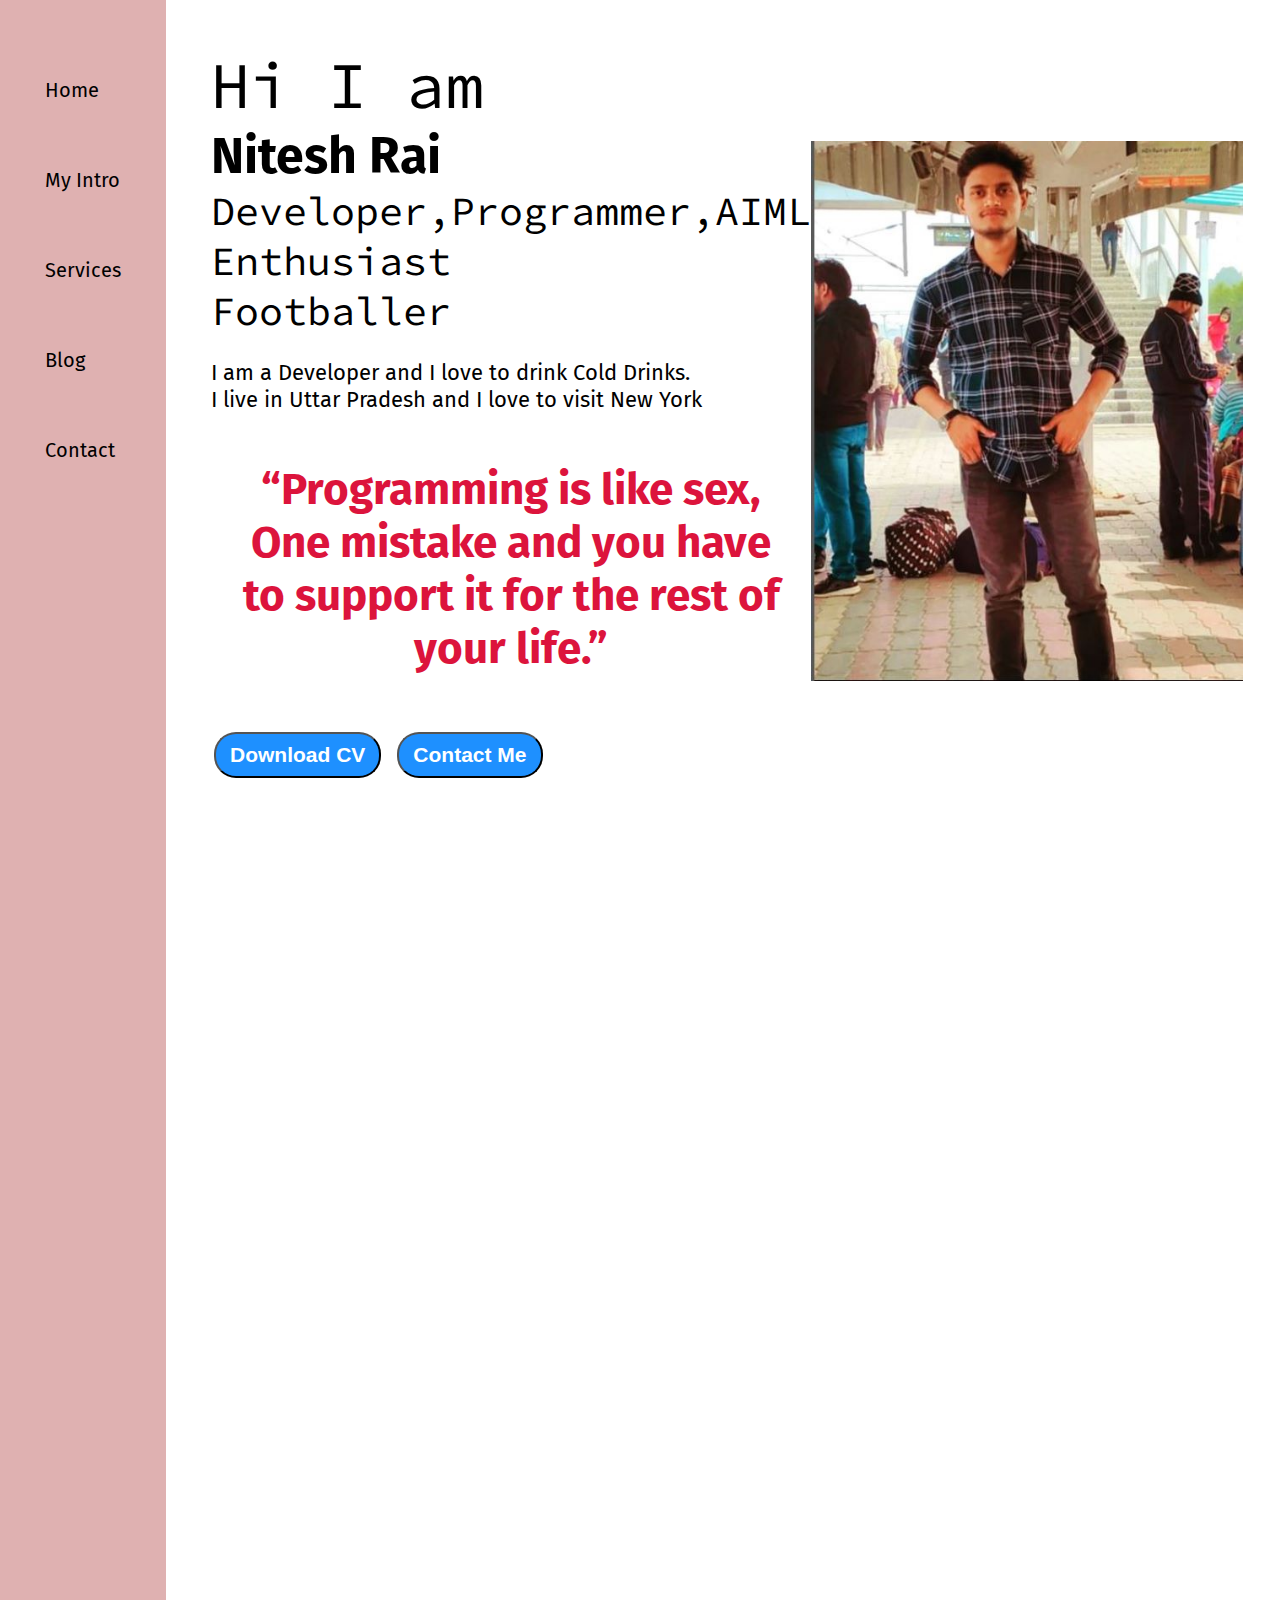
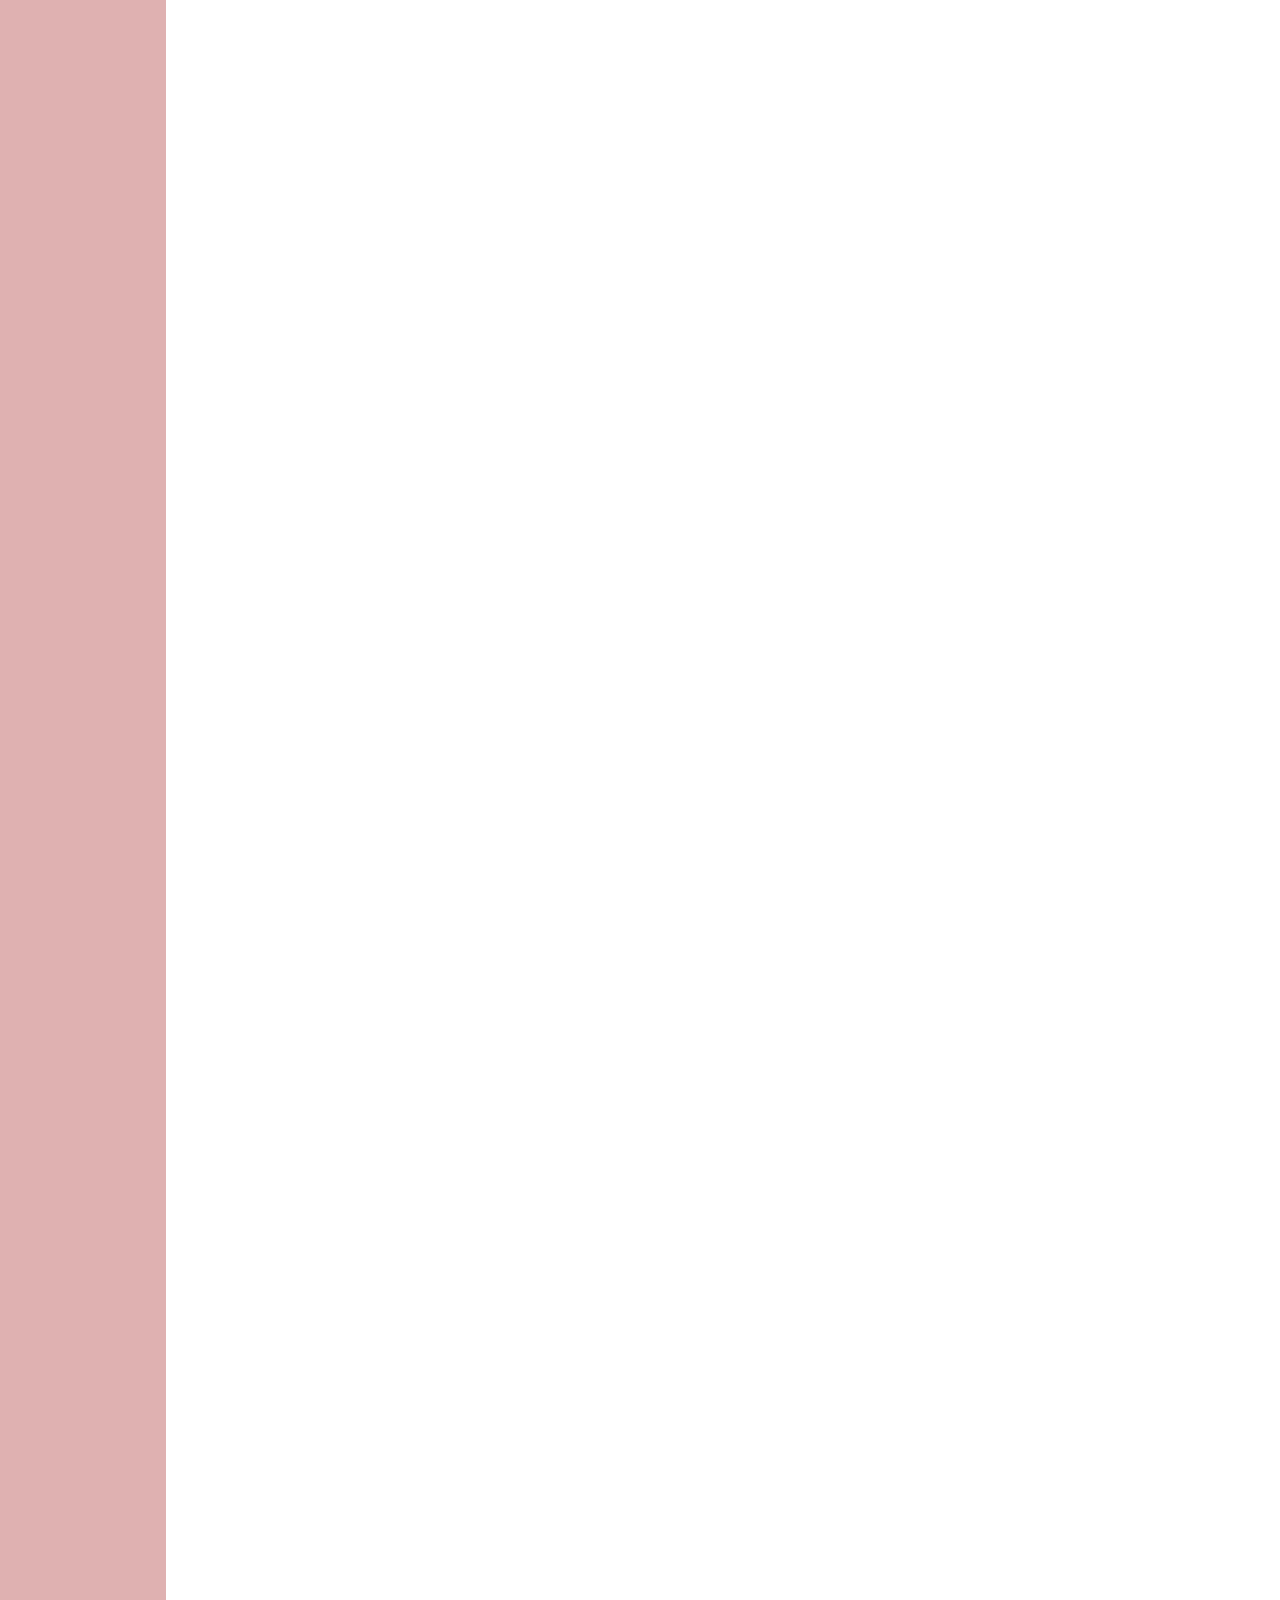
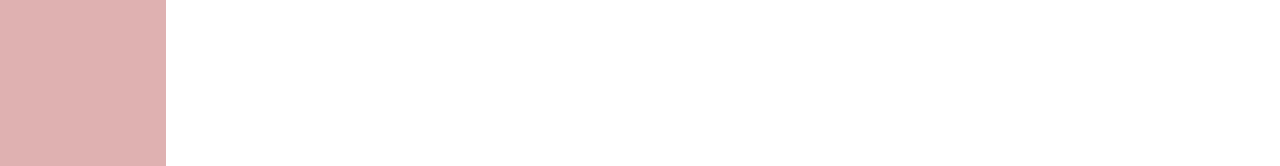
==== index.html @ 9982eafc "Add files via upload" ====
<!DOCTYPE html>
<html lang="en">
<head>
    <meta charset="UTF-8">
    <meta http-equiv="X-UA-Compatible" content="IE=edge">
    <meta name="viewport" content="width=device-width, initial-scale=1.0">
    <title>Nitesh Rai - Web Developer, Programmer, ML Enthusiast</title>
    <link rel="stylesheet" href="style.css">
</head>
<body>
    <div class="container">
    <div class="sidebar sidebarGo">
          <nav>
            <ul>
                <li><a href="/"> Home</a></li>
                <li><a href="/intro.html"> My Intro</a></li>
                <li><a href="/services.html"> Services</a></li>
                <li><a href="https://mybluetigers.blogspot.com"> Blog</a></li>
                <li><a href="/contact.html"> Contact</a></li>
            </ul>
          </nav>
    </div>
    <div class="main">
      <!--  <div class="hamburger">
            <img class="ham"    src="ham.png" alt="" width="23">
            <img class="cross" src="cross.png"alt="" width="23">
        </div> -->
        <div class="infocontainer">
            <div class="devInfo">
                <div class="hello"> Hi I am </div>
                <div class="name"> Nitesh Rai </div>
                <div class="about"> Developer,Programmer,AIML Enthusiast 
                    <br> Footballer
                </div>
                <div class="moreabout"> I am a Developer and I love to drink Cold Drinks. 
                  <br>  I live in Uttar Pradesh and I love to visit New York 
                  <br>
                  <br><h1 style="color: crimson;"> “Programming is like sex, One mistake and you have to support it for the rest of your life.”</h1>
                </div>
                <div class="buttons">
                    <a href="cv.txt" target="_blank">
                    <button class="btn">Download CV</button></a>
                    <a href="/contact.html"><button class="btn">Contact Me</button></a>
                </div>
            </div>
            <div class="devPic"> <img src="nits.jpg" alt="Nitesh Rai"></div>
        </div>
    </div>
</div>   
<script class="script.js"></script> 
</body>
</html>
---- style.css ----
@import url('https://fonts.googleapis.com/css2?family=Fira+Sans&display=swap');
@import url('https://fonts.googleapis.com/css2?family=Fira+Sans&family=Source+Code+Pro:wght@300&display=swap');
*{
    margin: 0;
    padding: 0;
}
.sidebar{
    background-color: rgb(223, 177, 177);
    font-family: 'Fira Sans', sans-serif;
    height: 374vh;
    transition: transform 0.3s ease-in;
}
.sidebar nav{
    padding: 45px;
}
.sidebar nav li{
    list-style: none;
    font-size: 20px;
    padding: 33px 0;
}
.sidebar nav li a{
    text-decoration: none;
    color: black;
}
.main{
   /* background-color: yellow;*/
    width: 105vw;
    padding: 26px;
}
.container{
    display: flex;

}
.infocontainer{
  /* background-color: rgb(205, 57, 104);*/
    height: 60vh;
    width: 80vw;
    margin: 115px auto;
    display: flex;
    justify-content: space-around;
}

.devInfo{
    display: flex;
    justify-content: center;
    flex-direction: column;
    font-family: 'Source Code Pro', monospace;
}
.hello{
    font-size: 65px;
}
.name{
    font-size: 50px;
    font-weight: bold;
    font-family: 'Fira Sans', sans-serif;
}
.about{
    font-size: 40px;
}
.moreabout{
    font-size: 22px;
    margin-top: 23px;
    font-family: 'Fira Sans', sans-serif;
}
.buttons{
    margin-top: 34px;
}
.btn{
    padding: 9px 14px;
    border-radius: 22px;
    color: white;
    background-color: dodgerblue;
    font-weight: bold;
    font-size: 21px;
    margin: 0 3px;
    cursor: pointer;
}

.btn-sn{
    font-size: 10px;
    padding: 7px 13px;
    margin: 10px 0;
}
.btn:hover{
background-color: white;
color: dodgerblue;
}
.devPic img{
    height: 60vh;
}

.contactform {
    padding: 0 44px;
    padding-top: -50px;
    font-family: 'Fira Sans', sans-serif;
    margin: -188px 8px;
}

.contactform h1{
    font-family: 'Source Code Pro', monospace;
    text-align: center;
}

.contactform form div{
    padding: 20px 0;
    display: flex;
    flex-direction: column;
}

.contactform form div input{
    width: 33vw;
      border-radius: 5px;
      margin: 6px 0 0 0;
      padding: 3px;
}

#emailHelp{
    font-size: 15px;
    color: midnightblue;
    margin: 0 5px;
}

#form-check{
    flex-direction: row;
}

#form-check input{
    width: 24px;
    margin: 3px 0;
}

.blogItem{
   margin: 20px;
   font-family: 'Fira Sans', sans-serif;
}
.blogcontainer{
    margin: 0 88px;
}
h1{
    font-family: 'Fira Sans', sans-serif;
margin: 23px;
text-align: center;
}
.p{
    font-family: 'Source Code Pro', monospace;

}
h2{
    text-align: center;
    margin: 23px;
    font-weight: 700;
    font-size: 1.75rem;
    margin-bottom: 0;
    line-height: 1.25;
    text-transform: uppercase;
}
h3{
    font-weight: 400;
    font-size: 1.5rem;
    margin-top: 0;
    margin-bottom: 0;
    color: rgba(234, 35, 21, 0.5);
}
.p {
    margin: 1em 0;
    line-height: 1.5;
    text-align: center;

}
.intro p{
    font-family: 'Source Code Pro', monospace;
    margin: 12px;
    text-align: center;
    font-weight: bold;
    
}
.skillcontainer{
    text-align: center;
    padding: 12px;
}
.skillitem{
    position: ;
    display: flex;
    align-items: center;
    font-family: 'Source Code Pro', monospace;
    font-weight: 900;
}
.skill{
    width: 265px;
    height: 6px;
    background-color: red;
    border: 2px solid black;
}

.hundred{
    width: 256px;
    background-color: blueviolet;
}
.fifty{
    width: 125px;
    background-color: aqua;
}
.t5{
    width: 75px;
    background-color: yellow;
}
.hamburger{
    position: absolute;
    cursor: pointer;
    top: 10px;
    left: 10px;
}

.ham{
    margin: -1px;
}
.cross{
    margin-left: 107px;
    margin-top: 11px;
}
@media(max-width: 801px)
*{
    /* background-color: rgb(230, 146, 146);*/
}
/*.devPic{
    display: none;
}*/
.intro, .blogcontainer, .contactform{
    margin: 50px 8px;
}
{
 /* .sidebar{
    transform: translate(-801px,414px);
    position: absolute;
  }*/
}
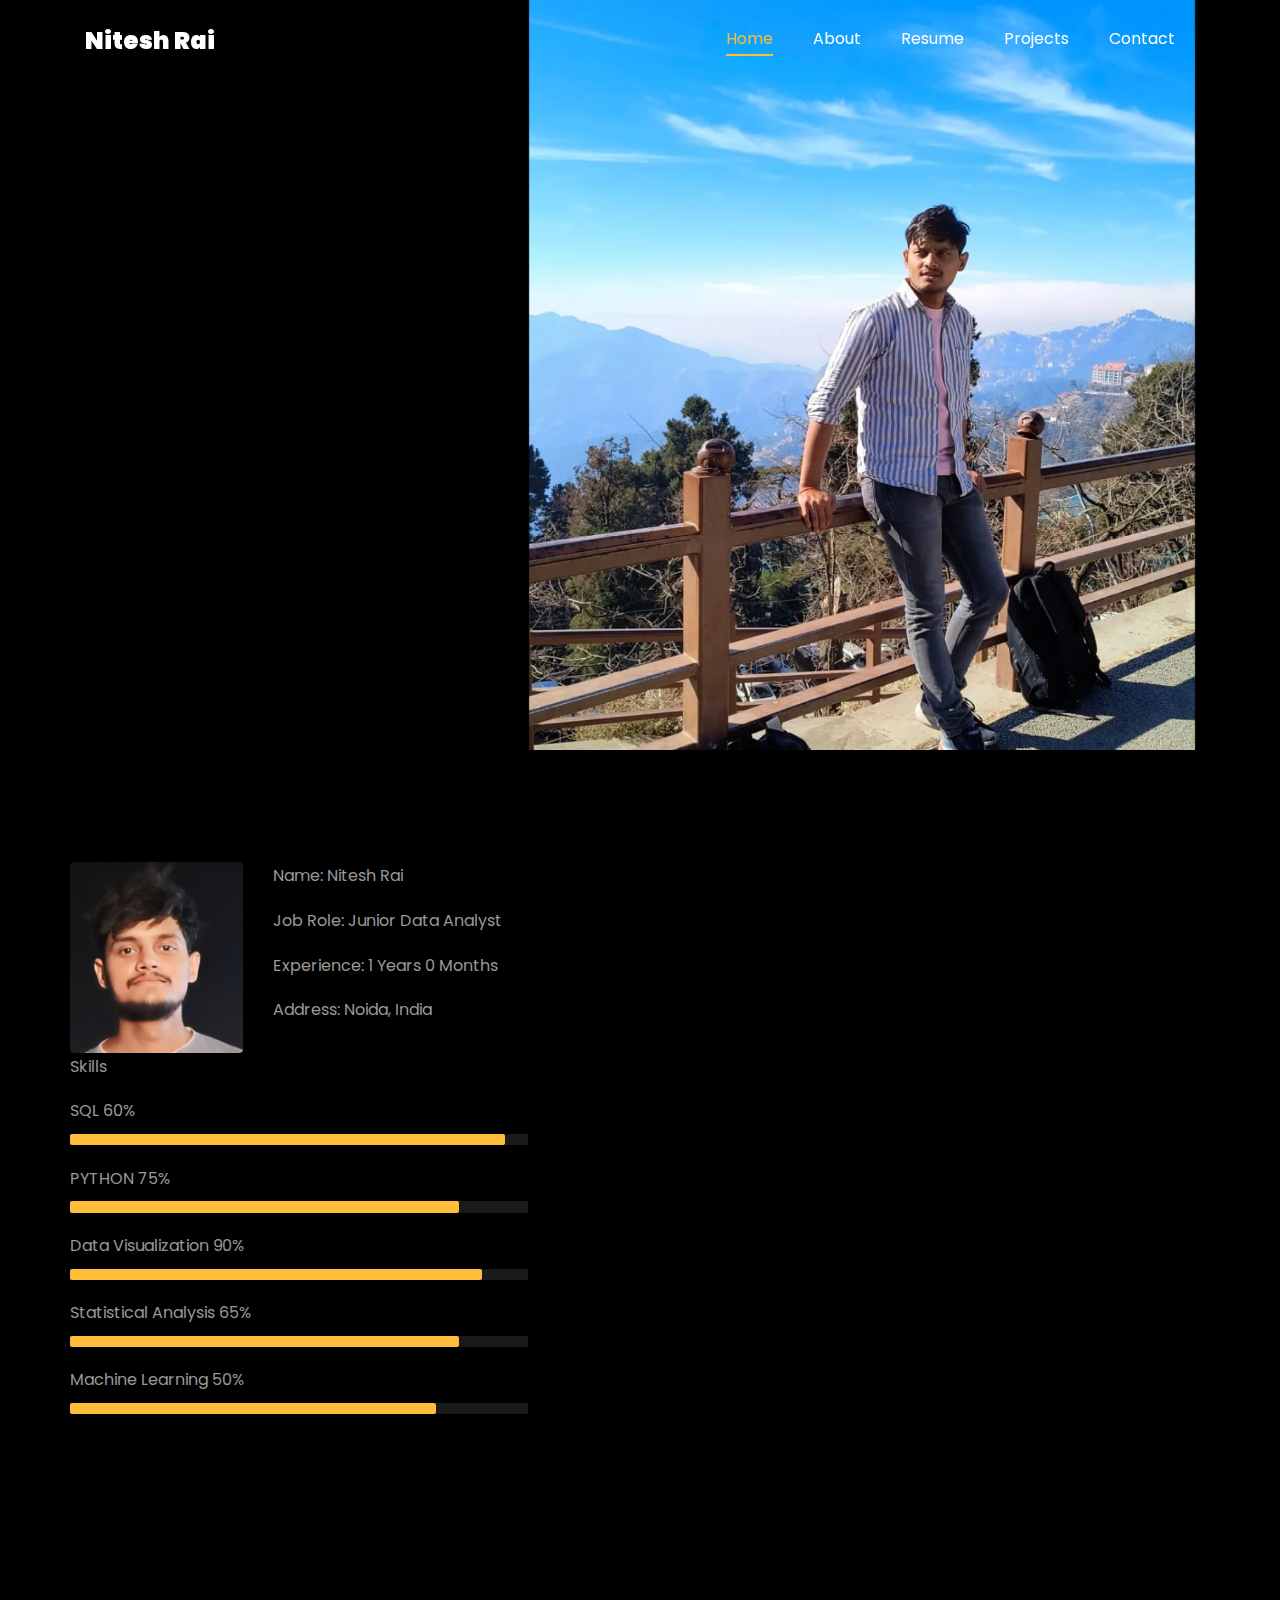
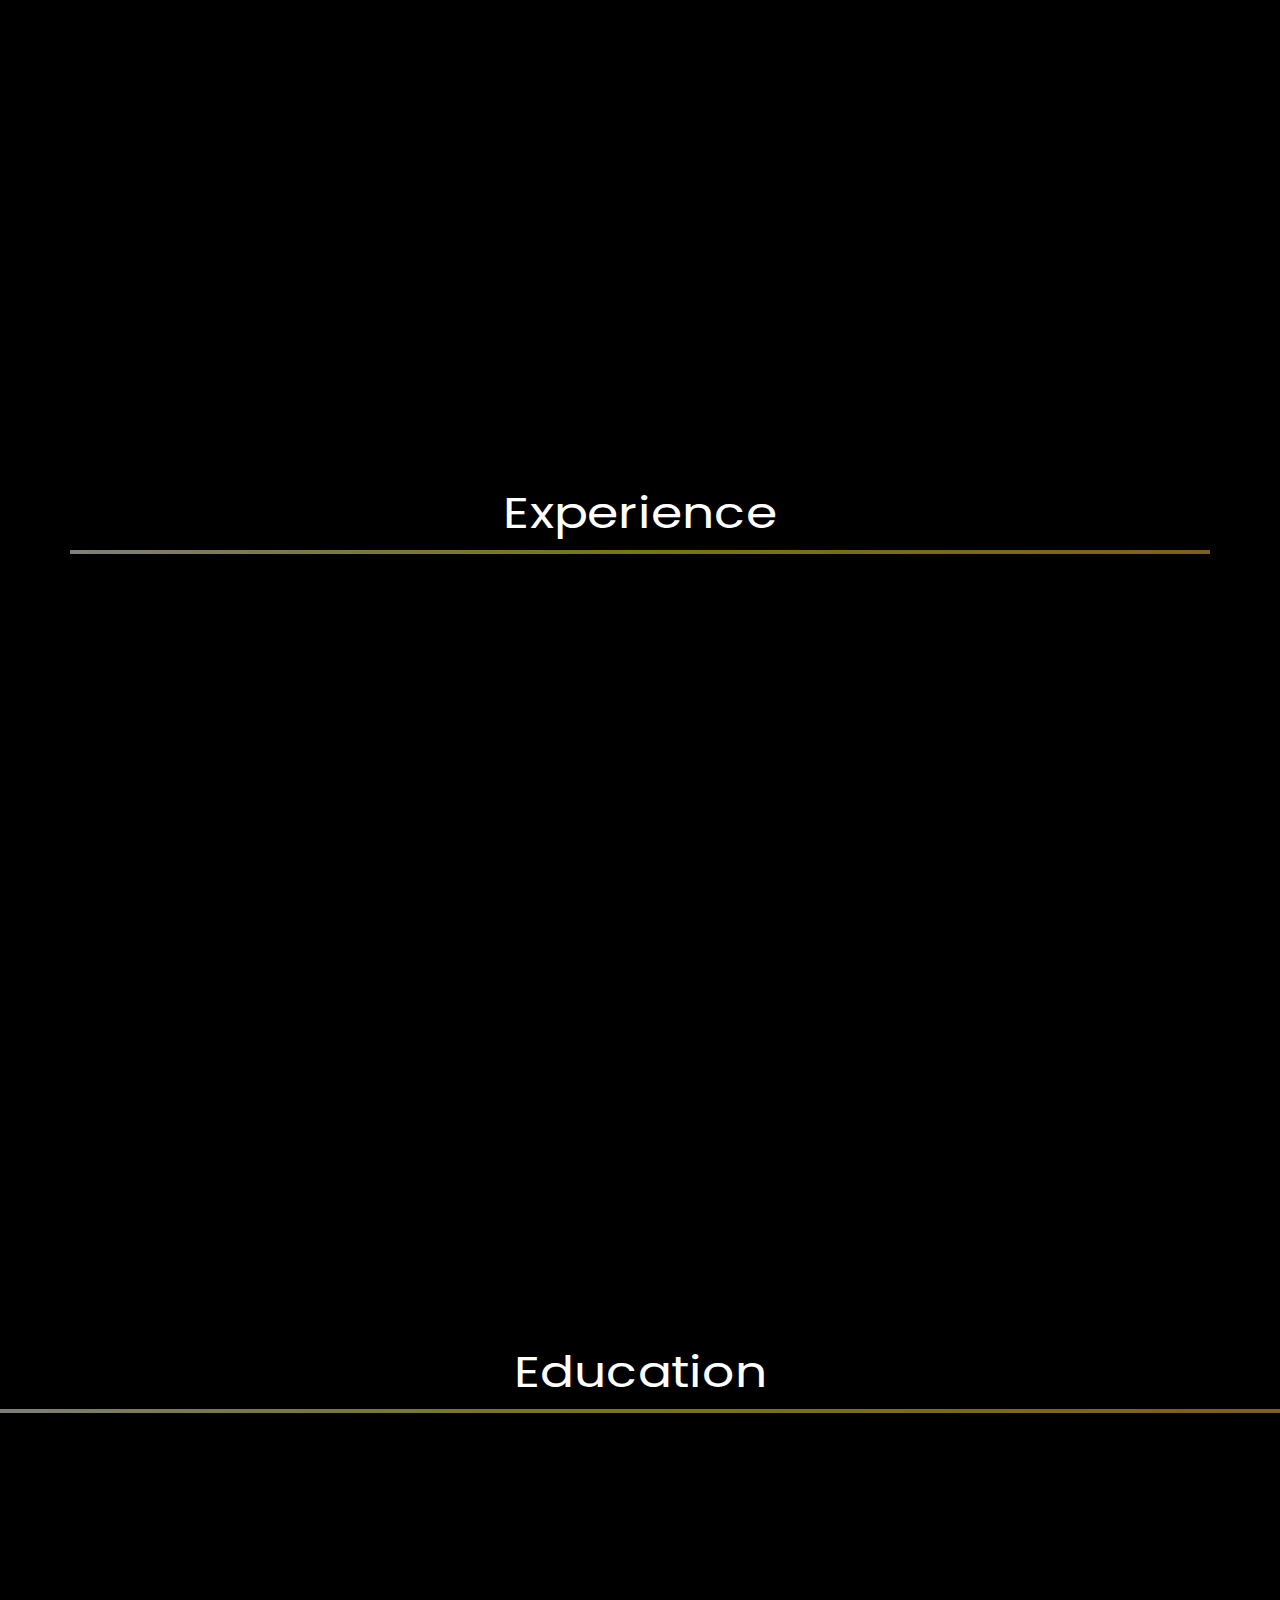
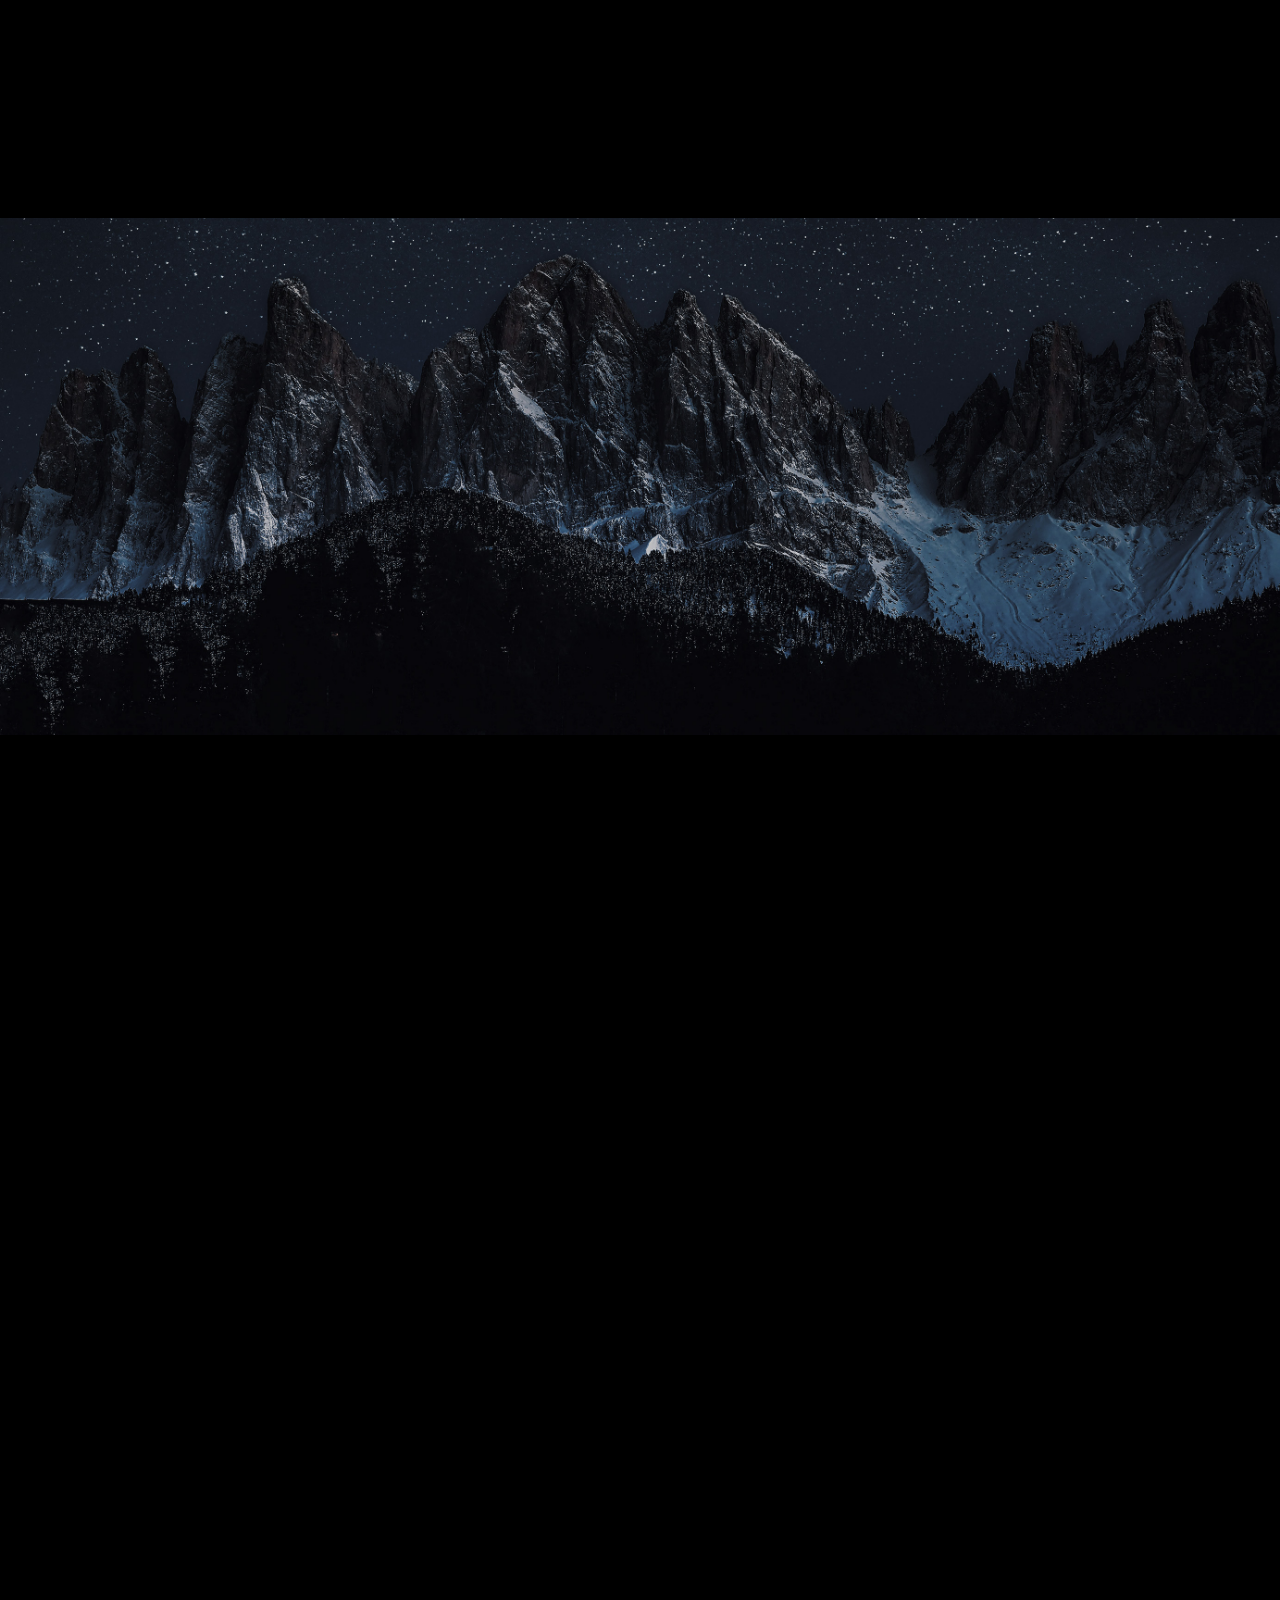
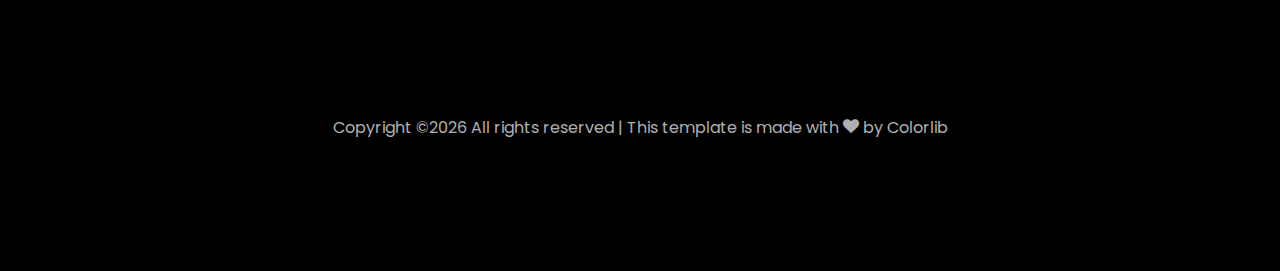
==== commit 3ccc3168: "initial commit" ====
--- a/index.html
+++ b/index.html
@@ -1,52 +1,643 @@
-<!DOCTYPE html>
-<html lang="en">
-<head>
-    <meta charset="UTF-8">
-    <meta http-equiv="X-UA-Compatible" content="IE=edge">
-    <meta name="viewport" content="width=device-width, initial-scale=1.0">
-    <title>Nitesh Rai - Web Developer, Programmer, ML Enthusiast</title>
-    <link rel="stylesheet" href="style.css">
-</head>
-<body>
-    <div class="container">
-    <div class="sidebar sidebarGo">
-          <nav>
-            <ul>
-                <li><a href="/"> Home</a></li>
-                <li><a href="/intro.html"> My Intro</a></li>
-                <li><a href="/services.html"> Services</a></li>
-                <li><a href="https://mybluetigers.blogspot.com"> Blog</a></li>
-                <li><a href="/contact.html"> Contact</a></li>
-            </ul>
-          </nav>
-    </div>
-    <div class="main">
-      <!--  <div class="hamburger">
-            <img class="ham"    src="ham.png" alt="" width="23">
-            <img class="cross" src="cross.png"alt="" width="23">
-        </div> -->
-        <div class="infocontainer">
-            <div class="devInfo">
-                <div class="hello"> Hi I am </div>
-                <div class="name"> Nitesh Rai </div>
-                <div class="about"> Developer,Programmer,AIML Enthusiast 
-                    <br> Footballer
-                </div>
-                <div class="moreabout"> I am a Developer and I love to drink Cold Drinks. 
-                  <br>  I live in Uttar Pradesh and I love to visit New York 
-                  <br>
-                  <br><h1 style="color: crimson;"> “Programming is like sex, One mistake and you have to support it for the rest of your life.”</h1>
-                </div>
-                <div class="buttons">
-                    <a href="cv.txt" target="_blank">
-                    <button class="btn">Download CV</button></a>
-                    <a href="/contact.html"><button class="btn">Contact Me</button></a>
-                </div>
-            </div>
-            <div class="devPic"> <img src="nits.jpg" alt="Nitesh Rai"></div>
-        </div>
-    </div>
-</div>   
-<script class="script.js"></script> 
-</body>
+<!DOCTYPE html>
+<html lang="en">
+  <head>
+    <title>Nitesh Rai Portfolio</title>
+    <meta charset="utf-8">
+    <meta name="viewport" content="width=device-width, initial-scale=1, shrink-to-fit=no">
+    
+    <link href="https://fonts.googleapis.com/css?family=Poppins:100,200,300,400,500,600,700,800,900" rel="stylesheet">
+
+    <link rel="stylesheet" href="css/open-iconic-bootstrap.min.css">
+    <link rel="stylesheet" href="css/animate.css">
+    
+    <link rel="stylesheet" href="css/owl.carousel.min.css">
+    <link rel="stylesheet" href="css/owl.theme.default.min.css">
+    <link rel="stylesheet" href="css/magnific-popup.css">
+
+    <link rel="stylesheet" href="css/aos.css">
+
+    <link rel="stylesheet" href="css/ionicons.min.css">
+    
+    <link rel="stylesheet" href="css/flaticon.css">
+    <link rel="stylesheet" href="css/icomoon.css">
+    <link rel="stylesheet" href="css/style.css">
+
+
+
+<style>
+
+/*======================================
+//--//-->   ABOUT
+======================================*/
+
+.about-mf .box-shadow-full {
+  padding-top: 4rem;
+  padding-bottom: 4rem;
+}
+
+.about-mf .about-img {
+  margin-bottom: 2rem;
+}
+
+.about-mf .about-img img {
+  margin-left: 10px;
+}
+
+
+.skill-mf .progress {
+  /* background-color: #cde1f8; */
+  margin: .5rem 0 1.2rem 0;
+  border-radius: 0;
+  height: .7rem;
+}
+
+.skill-mf .progress .progress-bar {
+  height: .7rem;
+  background-color: #ffbd39;
+}
+
+
+/* Animation styles */
+#typing-animation {
+  position: relative;
+  font-size: 30px;
+  font-weight: bold;
+  color: rgb(255, 255, 255);
+  overflow: hidden;
+  white-space: nowrap;
+  animation: typing 3s steps(20, end) infinite;
+}
+
+#typing-animation:before {
+  content: "";
+  /* position: absolute; */
+  top: 0;
+  left: 0;
+  width: 0;
+  height: 100%;
+  background-color: #ccc;
+  animation: typing-cursor 0.5s ease-in-out infinite;
+}
+
+@keyframes typing {
+  from {
+    width: 0;
+  }
+  to {
+    width: 100%;
+  }
+}
+
+@keyframes typing-cursor {
+  from {
+    width: 5px;
+  }
+  to {
+    width: 0;
+  }
+}
+
+
+/* project image zoom effect */
+
+.zoom-effect {
+  overflow: hidden;
+  transition: transform 0.3s ease-out;
+}
+
+.zoom-effect:hover {
+  transform: scale(1.1);
+}
+
+
+</style>
+
+
+  </head>
+  <body data-spy="scroll" data-target=".site-navbar-target" data-offset="300">
+	  
+	  
+    <nav class="navbar navbar-expand-lg navbar-dark ftco_navbar ftco-navbar-light site-navbar-target" id="ftco-navbar">
+	    <div class="container">
+	      <a class="navbar-brand" href="index.html">Nitesh Rai</a>
+	      <button class="navbar-toggler js-fh5co-nav-toggle fh5co-nav-toggle" type="button" data-toggle="collapse" data-target="#ftco-nav" aria-controls="ftco-nav" aria-expanded="false" aria-label="Toggle navigation">
+	        <span class="oi oi-menu"></span> Menu
+	      </button>
+
+	      <div class="collapse navbar-collapse" id="ftco-nav">
+	        <ul class="navbar-nav nav ml-auto">
+	          <li class="nav-item"><a href="#home-section" class="nav-link"><span>Home</span></a></li>
+	          <li class="nav-item"><a href="#about-section" class="nav-link"><span>About</span></a></li>
+	          <li class="nav-item"><a href="#resume-section" class="nav-link"><span>Resume</span></a></li>
+	          <li class="nav-item"><a href="#project-section" class="nav-link"><span>Projects</span></a></li>
+	          <li class="nav-item"><a href="#contact-section" class="nav-link"><span>Contact</span></a></li>
+	        </ul>
+	      </div>
+	    </div>
+	  </nav>
+	  <section id="home-section" class="hero">
+		  <div class="home-slider  owl-carousel">
+	       <div class="slider-item ">
+	      	<div class="overlay"></div>
+	         <div class="container">
+	          <div class="row d-md-flex no-gutters slider-text align-items-end justify-content-end" data-scrollax-parent="true">
+	          	<div class="one-third js-fullheight order-md-last img" style="background-image:url(images/sec_2.jpg);">
+	          	 <div class="overlay"></div>
+	          	</div>
+		          <div class="one-forth d-flex  align-items-center ftco-animate" data-scrollax=" properties: { translateY: '70%' }">
+		          	<div class="text">
+		          		<span class="subheading">Hello!</span>
+			            <h1 class="mb-4 mt-3">I'm <span>Nitesh Rai</span></h1>
+
+						<!-- Element to contain animated typing -->
+						<span id="typing-animation"></span>
+
+						<script>
+
+						// Initialize the typing animation
+						const typingAnimationElement = document.getElementById('typing-animation');
+
+						// Create an array of typing text
+						const typingTexts = [
+						'Engineer  ',
+						'Data Analytics  ',
+						'Sports Person   ',
+						];
+
+						// Create a function to display the typing animation for a given text
+						function playTypingAnimation(text) {
+						// Loop through each character and add it to the element
+						for (let i = 0; i < text.length; i++) {
+							setTimeout(() => {
+							typingAnimationElement.textContent += text[i];
+							}, i * 200); // Increase the delay to slow down the typing animation
+						}
+
+						// Once the animation is complete, reset the text and start over
+						setTimeout(() => {
+							typingAnimationElement.textContent = '';
+							playTypingAnimation(typingTexts[(typingTexts.indexOf(text) + 1) % typingTexts.length]);
+						}, text.length * 200);
+						}
+
+						// Start the typing animation loop
+						playTypingAnimation(typingTexts[0]);
+
+						</script>
+
+						<br>
+						<br>
+			            <h2>A Junior Data Analyst</h2>
+						<!-- <h2 class="d-flex" style="margin-bottom: 0">With over 5 years of experience</h2> -->
+						<!-- <br> -->
+			            <p><a href="https://www.youtube.com/@RishabhMishraOfficial" class="btn btn-primary py-3 px-4">YouTube</a> 
+							<a href="https://github.com/rishabhnmishra" class="btn btn-white btn-outline-white py-3 px-4">My works</a></p>
+		            </div>
+		          </div>
+	        	</div>
+	        </div>
+	      </div>
+		</div>
+    </section>
+
+
+
+    <section class="ftco-about img ftco-section ftco-no-pb" id="about-section">
+    	<div class="container">
+			<div class="row">
+				<div class="row d-flex align-items-stretch">
+				<!-- <div class="row d-flex"> -->
+					<div class="col-md-6 col-lg-5 d-flex">
+						<div class="img-about img d-flex align-items-stretch">
+							<div class="overlay">
+								<div class="row">
+									<div class="col-sm-6 col-md-5">
+									  <div class="about-img">
+										<img src="images/third_3.jpg" class="img-fluid rounded b-shadow-a" alt="">
+									  </div>
+									</div>
+									<!-- Details next to profile image -->
+									<div class="col-sm-6 col-md-7">
+									  <div class="about-info">
+										<p><span class="title-s">Name: </span> <span>Nitesh Rai</span></p>
+										<p><span class="title-s">Job Role: </span> <span>Junior Data Analyst</span></p>
+										<p><span class="title-s">Experience: </span> <span>1 Years 0 Months</span></p>
+										<p><span class="title-s">Address: </span> <span>Noida, India</span></p>
+									  </div>
+									</div>
+								  </div>
+
+								<div class="skill-mf">
+									<p class="title-s">Skills</p>
+									<span>SQL</span> <span class="pull-right">60%</span>
+									<div class="progress">
+										<div class="progress-bar" role="progressbar" style="width: 95%;" aria-valuenow="95" aria-valuemin="0"
+											aria-valuemax="100"></div>
+									</div>
+									
+									<span>PYTHON</span> <span class="pull-right">75%</span>
+									<div class="progress">
+										<div class="progress-bar" role="progressbar" style="width: 85%" aria-valuenow="85" aria-valuemin="0"
+											aria-valuemax="100"></div>
+									</div>
+									
+									<span>Data Visualization</span> <span class="pull-right">90%</span>
+									<div class="progress">
+										<div class="progress-bar" role="progressbar" style="width: 90%" aria-valuenow="90" aria-valuemin="0"
+											aria-valuemax="100"></div>
+									</div>
+									
+									<span>Statistical Analysis</span> <span class="pull-right">65%</span>
+									<div class="progress">
+										<div class="progress-bar" role="progressbar" style="width: 85%" aria-valuenow="85" aria-valuemin="0"
+											aria-valuemax="100"></div>
+									</div>
+									
+									<span>Machine Learning</span> <span class="pull-right">50%</span>
+									<div class="progress">
+										<div class="progress-bar" role="progressbar" style="width: 80%" aria-valuenow="80" aria-valuemin="0"
+											aria-valuemax="100"></div>
+									</div>
+								</div>
+							</div>
+						</div>
+					</div>
+					
+					<div class="col-md-6 col-lg-7 pl-lg-5 pb-5">
+						<div class="row justify-content-start pb-3">
+							<div class="col-md-12 heading-section ftco-animate">
+								
+								<h1 class="big">About</h1>
+								<h2 class="mb-4">About Me</h2>
+								
+								<p>With over 1 years of comprehensive experience in the field of data science & analytics, accompanied by a bachelor's degree in Computer Application & Master's degree in AI & ML. 
+									Proficient in data analysis, statistical analysis, hypothesis testing, customer behaviour analysis, &amp; machine learning. 
+									Demonstrated success in leading impactful projects.</p>
+								<ul class="about-info mt-4 px-md-0 px-2">
+									<li class="d-flex"><span>Profile:</span> <span>Data Science, Analytics &amp; Web Designing</span></li>
+									<li class="d-flex"><span>Domain:</span> <span>Retail, Ecommerce, IT &amp; Digital Marketing</span></li>
+									<li class="d-flex"><span>Education:</span> <span>Bachelor in Computer Application</span></li>
+									<li class="d-flex"><span>Education:</span> <span>Master's in Computing</span></li>
+									<li class="d-flex"><span>Language:</span> <span>English, Hindi</span></li>
+									<li class="d-flex"><span>BI Tools:</span> <span>Microsoft Power BI &amp; Tableau</span></li>
+									<li class="d-flex"><span>Other Skills:</span> <span>SQL, Excel, Data Modelling, Numpy &amp; Pandas</span></li>
+									<li class="d-flex"><span>Interest:</span> <span>Traveling,Photography</span></li>
+									
+								</ul>
+							</div>
+						</div>
+
+
+						<div class="counter-wrap ftco-animate d-flex mt-md-3">
+							<div class="text">
+								<p class="mb-4">
+									<span class="number" data-number="10">0</span> <span>+</span>
+									<span>&nbsp; Projects completed</span>
+								</p>
+								<p><a href="https://www.linkedin.com/in/niteshrai3001/" class="btn btn-primary py-3 px-3">LinkedIn</a></p>
+							</div>
+						</div>
+					</div>
+				</div>
+			</div>
+		</div>
+    </section>
+
+
+
+	
+    <section class="ftco-section ftco-no-pb" id="resume-section">
+    	<div class="container">
+    		<div class="row justify-content-center pb-5">
+          <div class="col-md-10 heading-section text-center ftco-animate">
+          	<h1 class="big big-2">Resume</h1>
+            <h2 class="mb-4">Resume</h2>
+            <p>Enthusiastic and skilled Data Analyst with internship experience at Rankofy.In, specializing in data analysis, visualization, and ETL processes. Proficient in Python, SQL, Power BI, and Excel, with a strong focus on improving data quality and generating actionable business insights. Seeking a Junior Data Analyst role to apply my expertise in analyzing large datasets, optimizing data processes, and supporting strategic decision-making to drive operational efficiency and growth within a forward-thinking organization.</p>
+          </div>
+        </div>
+
+		<div class="row">
+			<h1 class="big-4">Experience</h1>
+			<div class="underline"></div>
+		</div>
+		<br>
+		
+		<!--<div class="row">
+				<div class="col-md-6">
+					<div class="resume-wrap ftco-animate">
+						<span class="date">Aug,2024-Present</span>
+						<h2>Data Analyst</h2>
+						<span class="position">Freelancer</span>
+						<p class="mt-4">Merkle, a leading CXM and media company with over 10K+ professionals globally. It's a part of Dentsu International. 
+							<ul>
+								<li>Analysed ad campaigns, clickstream, and customer surveys data, identified an increasing demand and launched a strategic product line.</li>
+								<li>Developed time series forecasting models to predict sales and optimize marketing budgets, got model performance of 92%.</li>
+								<li>Designed and executed A/B tests, performed rigorous statistical analysis. Led to 20% MoM increase in the conversion rate.</li>
+							</ul>
+						</p>
+					</div>
+
+				</div> -->
+
+				<div class="col-md-6">
+					<div class="resume-wrap ftco-animate">
+						<span class="date">Jan,2024-July,2024</span>
+						<h2>Data Analyst Intern</h2>
+						<span class="position">Rankofy.In</span>
+						<p class="mt-4">Rankofy is a data-driven digital marketing analytics and solutions company, helps top 100 global brands. 
+							<ul>
+								<li>At Rankofy.In, I leveraged my expertise in data analysis, visualization, and ETL processes to transform large datasets into actionable business insights.</li>
+								<li>I utilized Python, SQL, and Power BI to identify trends, optimize data handling, and develop data quality control measures that ensured data accuracy and reliability. </li>
+								<li>My role involved creating interactive dashboards and reports that supported strategic decision-making, contributing to enhanced operational efficiency. By focusing on data modeling and cleansing, I played a key role in improving data processes and delivering valuable insights that informed business strategies.</li>
+							</ul>
+						</p>
+					</div>
+
+				</div>
+			</div>
+
+		<br>
+		<br>
+
+		<div class="row">
+			<h1 class="big-4">Education</h1>
+			<div class="underline"></div>
+		</div>
+		<br>
+		
+			<div class="row">
+    			<div class="col-md-6">
+    				<div class="resume-wrap ftco-animate">
+    					<span class="date">2018-2021</span>
+    					<h2>Bachelor of Computer Application</h2>
+    					<span class="position">Veer Bahadur Singh Purvanchal University</span>
+    					<p class="mt-4">Grade: 81.03%</p>
+    				</div>
+    			</div>
+
+				<div class="row">
+					<div class="col-md-6">
+						<div class="resume-wrap ftco-animate">
+							<span class="date">2022-2024</span>
+							<h2>Master of Computer Application</h2>
+							<span class="position">Chandigarh University</span>
+							<p class="mt-4">Grade: 7.00 CGPA</p>
+						</div>
+					</div>	
+
+    		<!--	<div class="col-md-6">
+    				<div class="resume-wrap ftco-animate">
+    					<span class="date">2012-2013</span>
+    					<h2>Higher Secondary School</h2>
+    					<span class="position">Army Public School</span>
+    					<p class="mt-4">Grade: First class distinction.</p>
+    				</div>
+				</div>
+    		</div> -->
+
+    		<div class="row justify-content-center mt-5">
+    			<div class="col-md-6 text-center ftco-animate">
+    				<p><a href="Nitesh_Resu (2).pdf" download class="btn btn-primary py-4 px-5">Download CV</a></p>
+    			</div>
+    		</div>
+    	</div>
+    </section>
+
+   
+
+    <section class="ftco-section" id="project-section">
+      <div class="container">
+        <div class="row justify-content-center mb-5 pb-5">
+          <div class="col-md-7 heading-section text-center ftco-animate">
+            <h1 class="big big-2">Projects</h1>
+            <h2 class="mb-4">Projects</h2>
+            <p>Below are the sample Data Analytics projects on SQL, Python, Power BI & ML.</p>
+          </div>
+        </div>
+        <div class="row d-flex">
+          <div class="col-md-4 d-flex ftco-animate">
+          	<div class="blog-entry justify-content-end">
+              <a href="https://github.com/rishabhnmishra/SQL_Music_Store_Analysis/blob/main/Music_Store_Query.sql" class="block-20 zoom-effect" style="background-image: url('images/proj_1.jpg');">
+              </a>
+              <div class="text mt-3 float-right d-block">
+
+                <h3 class="heading"><a href="https://github.com/rishabhnmishra/SQL_Music_Store_Analysis/blob/main/Music_Store_Query.sql">Digital Music Store Data Analysis using SQL</a></h3>
+                <p>Analyzed music store data using advanced SQL queires to identify gaps and increase the business growth.</p>
+              </div>
+            </div>
+          </div>
+          <div class="col-md-4 d-flex ftco-animate">
+          	<div class="blog-entry justify-content-end">
+              <a href="https://github.com/rishabhnmishra/Python_Diwali_Sales_Analysis/blob/main/Diwali_Sales_Analysis.ipynb" class="block-20 zoom-effect" style="background-image: url('images/proj_2.jpg');">
+              </a>
+              <div class="text mt-3 float-right d-block">
+
+                <h3 class="heading"><a href="https://github.com/rishabhnmishra/Python_Diwali_Sales_Analysis/blob/main/Diwali_Sales_Analysis.ipynb">Data Analysis using Python Project for Beginners</a></h3>
+                <p>Performed exploratory data analysis on diwali sales data using Python to improve the customer experience.</p>
+              </div>
+            </div>
+          </div>
+          <div class="col-md-4 d-flex ftco-animate">
+          	<div class="blog-entry">
+              <a href="https://github.com/rishabhnmishra/Madhav_Store_Analysis_PowerBI/blob/main/Madhav%20Store%20dashboard.jpg" class="block-20 zoom-effect" style="background-image: url('images/proj_3.jpg');">
+              </a>
+              <div class="text mt-3 float-right d-block">
+
+                <h3 class="heading"><a href="https://github.com/rishabhnmishra/Madhav_Store_Analysis_PowerBI/blob/main/Madhav%20Store%20dashboard.jpg">Power BI Sales dashboard Project for Beginners</a></h3>
+                <p>Designed a power bi dashboard for Madhav Store to track and analyze the online sales data acorss India.</p>
+              </div>
+            </div>
+          </div>
+        </div>
+	<br>
+		<!-- added justify-content-center to center align the last two projects -->
+		<div class="row d-flex justify-content-center">  
+			<div class="col-md-4 d-flex ftco-animate">
+				<div class="blog-entry justify-content-end">
+				<a href="https://github.com/rishabhnmishra/sales_forecasting/tree/main" class="block-20 zoom-effect" style="background-image: url('images/proj_4.jpg');">
+				</a>
+				<div class="text mt-3 float-right d-block">
+  
+				  <h3 class="heading"><a href="https://github.com/rishabhnmishra/sales_forecasting/tree/main">Sales Forecast- Time Series Forecasting</a></h3>
+				  <p>Used multiple machine learning models to forecast sales (retail store) and performed time series analysis.</p>
+				</div>
+			  </div>
+			</div>
+			<div class="col-md-4 d-flex ftco-animate">
+				<div class="blog-entry justify-content-end">
+				<a href="https://github.com/rishabhnmishra/customer_segmentation/blob/main/Customer_Segmentation-final.ipynb" class="block-20 zoom-effect" style="background-image: url('images/proj_5.jpg');">
+				</a>
+				<div class="text mt-3 float-right d-block">
+  
+				  <h3 class="heading"><a href="https://github.com/rishabhnmishra/customer_segmentation/blob/main/Customer_Segmentation-final.ipynb">Customer Segmentation using clustering model</a></h3>
+				  <p>Developed a ML model to give various recommendations of financial products &amp; services on target customer groups.</p>
+				</div>
+			  </div>
+			</div>
+		 </div>
+	  </div>
+    </section>
+
+	<section class="ftco-section ftco-no-pt ftco-no-pb ftco-counter img" id="section-counter">
+      <div class="container">
+		<div class="row d-md-flex align-items-center">
+          <div class="col-md d-flex justify-content-center counter-wrap ftco-animate">
+            <div class="block-18">
+              <div class="text">
+                <strong class="number" data-number="20">0</strong>
+                <span>Achievements</span>
+              </div>
+            </div>
+          </div>
+          <div class="col-md d-flex justify-content-center counter-wrap ftco-animate">
+            <div class="block-18">
+              <div class="text">
+                <strong class="number" data-number="10">0</strong>
+                <span>Projects</span>
+              </div>
+            </div>
+          </div>
+          <!--<div class="col-md d-flex justify-content-center counter-wrap ftco-animate">
+            <div class="block-18">
+              <div class="text">
+                <strong class="number" data-number="1000">0</strong>
+                <span>Mentored Students</span>
+              </div>
+            </div>
+          </div>-->
+          <div class="col-md d-flex justify-content-center counter-wrap ftco-animate">
+            <div class="block-18">
+              <div class="text">
+                <strong class="number" data-number="500">0</strong>
+                <span>Cups of coffee</span>
+              </div>
+            </div>
+          </div>
+        </div>
+      </div>
+	
+	  <div class="ftco-section ftco-hireme img margin-top" style="background-image: url(images/bg_1.jpg)">
+			<!-- <div class="container"> -->
+				<div class="row justify-content-center">
+					<div class="col-md-7 ftco-animate text-center">
+						<h2>More projects on<span> Github  </span> </h2>
+						<div class="heading"> <h4> I love to solve business problems &amp; uncover hidden data stories </h4>
+						<br>
+						<p><a href="https://github.com/niteshrai123" class="btn btn-primary py-3 px-5">GitHub</a></p>
+						</div>
+					</div>
+				</div>
+			<!-- </div> -->
+		</div>
+	</section>
+
+
+
+    <section class="ftco-section contact-section ftco-no-pb" id="contact-section">
+      <div class="container">
+      	<div class="row justify-content-center mb-5 pb-3">
+          <div class="col-md-7 heading-section text-center ftco-animate">
+            <h1 class="big big-2">Contact</h1>
+            <h2 class="mb-4">Contact Me</h2>
+            <p>Below are the details to reach out to me!</p>
+          </div>
+        </div>
+
+        <div class="row d-flex contact-info mb-5">
+          <div class="col-md-6 col-lg-3 d-flex ftco-animate">
+          	<div class="align-self-stretch box p-4 text-center">
+          		<div class="icon d-flex align-items-center justify-content-center">
+          			<span class="icon-map-signs"></span>
+          		</div>
+          		<h3 class="mb-4">Address</h3>
+	            <p>Noida, India</p>
+	          </div>
+          </div>
+          <div class="col-md-6 col-lg-3 d-flex ftco-animate">
+          	<div class="align-self-stretch box p-4 text-center">
+          		<div class="icon d-flex align-items-center justify-content-center">
+          			<span class="icon-phone2"></span>
+          		</div>
+          		<h3 class="mb-4">Contact Number</h3>
+	            <p><a href="tel://0101010101">+91 8840054907</a></p>
+	          </div>
+          </div>
+          <div class="col-md-6 col-lg-3 d-flex ftco-animate">
+          	<div class="align-self-stretch box p-4 text-center">
+          		<div class="icon d-flex align-items-center justify-content-center">
+          			<span class="icon-paper-plane"></span>
+          		</div>
+          		<h3 class="mb-4">Email Address</h3>
+	            <p><a href="mailto:info@yoursite.com">nr11707516@gmail.com</a></p>
+	          </div>
+          </div>
+          <div class="col-md-6 col-lg-3 d-flex ftco-animate">
+          	<div class="align-self-stretch box p-4 text-center">
+          		<div class="icon d-flex align-items-center justify-content-center">
+          			<span class="icon-globe"></span>
+          		</div>
+          		<h3 class="mb-4">Download Resume</h3>
+	            <p><a href="Nitesh_Resu (2).pdf" download>resume</a></p>
+	          </div>
+          </div>
+
+		  <div class="container">
+			<br>
+			<br>
+			<div class="row justify-content-center">
+				<div class="col-md-7 ftco-animate text-center">
+					<h2>Have a<span> Question?  </span> <a href="https://forms.gle/xAGD4FWDd1vfbHoZ7" class="btn btn-primary py-3 px-5">Click Here</a> </h2>
+				</div>
+			</div>
+				<br>
+					<ul class="ftco-footer-social list-unstyled d-flex justify-content-center align-items-center mb-0">
+					  <li class="ftco-animate normal-txt">Find me on  </li>
+					 <!-- <li class="ftco-animate"><a href="https://www.youtube.com/@RishabhMishraOfficial"><span class="icon-youtube"></span></a></li>-->
+					  <li class="ftco-animate"><a href="https://www.linkedin.com/in/niteshrai3001/"><span class="icon-linkedin"></span></a></li>  
+					<!--  <li class="ftco-animate"><a href="https://twitter.com/rishabhnmishra"><span class="icon-twitter"></span></a></li>
+					  <li class="ftco-animate"><a href="https://twitter.com/rishabhnmishra"><span class="icon-facebook"></span></a></li>-->
+				      <li class="ftco-animate"><a href="https://www.instagram.com/nitesh013012/"><span class="icon-instagram"></span></a></li>
+					</ul>
+				<br>
+		   </div>
+   </div>
+ </section>
+
+
+ 
+	
+    <footer class="ftco-footer ftco-section">
+		<div class="container">
+		  <div class="row">
+			<div class="col-md-12 text-center">
+  
+			  <p><!-- Link back to Colorlib can't be removed. Template is licensed under CC BY 3.0. -->
+	Copyright &copy;<script>document.write(new Date().getFullYear());</script> All rights reserved | This template is made with <i class="icon-heart color-danger" aria-hidden="true"></i> by <a href="https://colorlib.com" target="_blank">Colorlib</a>
+	<!-- Link back to Colorlib can't be removed. Template is licensed under CC BY 3.0. --></p>
+			</div>
+		  </div>
+		</div>
+	  </footer>
+
+
+  <!-- loader -->
+  <div id="ftco-loader" class="show fullscreen"><svg class="circular" width="48px" height="48px"><circle class="path-bg" cx="24" cy="24" r="22" fill="none" stroke-width="4" stroke="#eeeeee"/><circle class="path" cx="24" cy="24" r="22" fill="none" stroke-width="4" stroke-miterlimit="10" stroke="#F96D00"/></svg></div>
+
+
+  <script src="js/jquery.min.js"></script>
+  <script src="js/jquery-migrate-3.0.1.min.js"></script>
+  <script src="js/popper.min.js"></script>
+  <script src="js/bootstrap.min.js"></script>
+  <script src="js/jquery.easing.1.3.js"></script>
+  <script src="js/jquery.waypoints.min.js"></script>
+  <script src="js/jquery.stellar.min.js"></script>
+  <script src="js/owl.carousel.min.js"></script>
+  <script src="js/jquery.magnific-popup.min.js"></script>
+  <script src="js/aos.js"></script>
+  <script src="js/jquery.animateNumber.min.js"></script>
+  <script src="js/scrollax.min.js"></script>
+  
+  <script src="js/main.js"></script>
+    
+  </body>
 </html>--- a/css/flaticon.css
+++ b/css/flaticon.css
@@ -0,0 +1,45 @@
+	/*
+  	Flaticon icon font: Flaticon
+  	Creation date: 04/01/2019 13:45
+  	*/
+
+
+@font-face {
+  font-family: "Flaticon";
+  src: url("../fonts/flaticon/font/Flaticon.eot");
+  src: url("../fonts/flaticon/font/Flaticon.eot?#iefix") format("embedded-opentype"),
+       url("../fonts/flaticon/font/Flaticon.woff") format("woff"),
+       url("../fonts/flaticon/font/Flaticon.ttf") format("truetype"),
+       url("../fonts/flaticon/font/Flaticon.svg#Flaticon") format("svg");
+  font-weight: normal;
+  font-style: normal;
+}
+
+@media screen and (-webkit-min-device-pixel-ratio:0) {
+  @font-face {
+    font-family: "Flaticon";
+    src: url("../fonts/flaticon/font/Flaticon.svg#Flaticon") format("svg");
+  }
+}
+
+[class^="flaticon-"]:before, [class*=" flaticon-"]:before,
+[class^="flaticon-"]:after, [class*=" flaticon-"]:after {   
+  font-family: Flaticon;
+  font-style: normal;
+  font-weight: normal;
+  font-variant: normal;
+  text-transform: none;
+  line-height: 1;
+
+  /* Better Font Rendering =========== */
+  -webkit-font-smoothing: antialiased;
+  -moz-osx-font-smoothing: grayscale;
+}
+
+.flaticon-ideas:before { content: "\f100"; }
+.flaticon-flasks:before { content: "\f101"; }
+.flaticon-analysis:before { content: "\f102"; }
+.flaticon-ux-design:before { content: "\f103"; }
+.flaticon-web-design:before { content: "\f104"; }
+.flaticon-idea:before { content: "\f105"; }
+.flaticon-innovation:before { content: "\f106"; }--- a/css/icomoon.css
+++ b/css/icomoon.css
@@ -0,0 +1,4919 @@
+@font-face {
+  font-family: 'icomoon';
+  src:  url('../fonts/icomoon/icomoon.eot?6tt51o');
+  src:  url('../fonts/icomoon/icomoon.eot?6tt51o#iefix') format('embedded-opentype'),
+    url('../fonts/icomoon/icomoon.ttf?6tt51o') format('truetype'),
+    url('../fonts/icomoon/icomoon.woff?6tt51o') format('woff'),
+    url('../fonts/icomoon/icomoon.svg?6tt51o#icomoon') format('svg');
+  font-weight: normal;
+  font-style: normal;
+}
+
+[class^="icon-"], [class*=" icon-"] {
+  /* use !important to prevent issues with browser extensions that change fonts */
+  font-family: 'icomoon' !important;
+  speak: none;
+  font-style: normal;
+  font-weight: normal;
+  font-variant: normal;
+  text-transform: none;
+  line-height: 1;
+
+  /* Better Font Rendering =========== */
+  -webkit-font-smoothing: antialiased;
+  -moz-osx-font-smoothing: grayscale;
+}
+
+.icon-asterisk:before {
+  content: "\f069";
+}
+.icon-plus:before {
+  content: "\f067";
+}
+.icon-question:before {
+  content: "\f128";
+}
+.icon-minus:before {
+  content: "\f068";
+}
+.icon-glass:before {
+  content: "\f000";
+}
+.icon-music:before {
+  content: "\f001";
+}
+.icon-search:before {
+  content: "\f002";
+}
+.icon-envelope-o:before {
+  content: "\f003";
+}
+.icon-heart:before {
+  content: "\f004";
+}
+.icon-star:before {
+  content: "\f005";
+}
+.icon-star-o:before {
+  content: "\f006";
+}
+.icon-user:before {
+  content: "\f007";
+}
+.icon-film:before {
+  content: "\f008";
+}
+.icon-th-large:before {
+  content: "\f009";
+}
+.icon-th:before {
+  content: "\f00a";
+}
+.icon-th-list:before {
+  content: "\f00b";
+}
+.icon-check:before {
+  content: "\f00c";
+}
+.icon-close:before {
+  content: "\f00d";
+}
+.icon-remove:before {
+  content: "\f00d";
+}
+.icon-times:before {
+  content: "\f00d";
+}
+.icon-search-plus:before {
+  content: "\f00e";
+}
+.icon-search-minus:before {
+  content: "\f010";
+}
+.icon-power-off:before {
+  content: "\f011";
+}
+.icon-signal:before {
+  content: "\f012";
+}
+.icon-cog:before {
+  content: "\f013";
+}
+.icon-gear:before {
+  content: "\f013";
+}
+.icon-trash-o:before {
+  content: "\f014";
+}
+.icon-home:before {
+  content: "\f015";
+}
+.icon-file-o:before {
+  content: "\f016";
+}
+.icon-clock-o:before {
+  content: "\f017";
+}
+.icon-road:before {
+  content: "\f018";
+}
+.icon-download:before {
+  content: "\f019";
+}
+.icon-arrow-circle-o-down:before {
+  content: "\f01a";
+}
+.icon-arrow-circle-o-up:before {
+  content: "\f01b";
+}
+.icon-inbox:before {
+  content: "\f01c";
+}
+.icon-play-circle-o:before {
+  content: "\f01d";
+}
+.icon-repeat:before {
+  content: "\f01e";
+}
+.icon-rotate-right:before {
+  content: "\f01e";
+}
+.icon-refresh:before {
+  content: "\f021";
+}
+.icon-list-alt:before {
+  content: "\f022";
+}
+.icon-lock:before {
+  content: "\f023";
+}
+.icon-flag:before {
+  content: "\f024";
+}
+.icon-headphones:before {
+  content: "\f025";
+}
+.icon-volume-off:before {
+  content: "\f026";
+}
+.icon-volume-down:before {
+  content: "\f027";
+}
+.icon-volume-up:before {
+  content: "\f028";
+}
+.icon-qrcode:before {
+  content: "\f029";
+}
+.icon-barcode:before {
+  content: "\f02a";
+}
+.icon-tag:before {
+  content: "\f02b";
+}
+.icon-tags:before {
+  content: "\f02c";
+}
+.icon-book:before {
+  content: "\f02d";
+}
+.icon-bookmark:before {
+  content: "\f02e";
+}
+.icon-print:before {
+  content: "\f02f";
+}
+.icon-camera:before {
+  content: "\f030";
+}
+.icon-font:before {
+  content: "\f031";
+}
+.icon-bold:before {
+  content: "\f032";
+}
+.icon-italic:before {
+  content: "\f033";
+}
+.icon-text-height:before {
+  content: "\f034";
+}
+.icon-text-width:before {
+  content: "\f035";
+}
+.icon-align-left:before {
+  content: "\f036";
+}
+.icon-align-center:before {
+  content: "\f037";
+}
+.icon-align-right:before {
+  content: "\f038";
+}
+.icon-align-justify:before {
+  content: "\f039";
+}
+.icon-list:before {
+  content: "\f03a";
+}
+.icon-dedent:before {
+  content: "\f03b";
+}
+.icon-outdent:before {
+  content: "\f03b";
+}
+.icon-indent:before {
+  content: "\f03c";
+}
+.icon-video-camera:before {
+  content: "\f03d";
+}
+.icon-image:before {
+  content: "\f03e";
+}
+.icon-photo:before {
+  content: "\f03e";
+}
+.icon-picture-o:before {
+  content: "\f03e";
+}
+.icon-pencil:before {
+  content: "\f040";
+}
+.icon-map-marker:before {
+  content: "\f041";
+}
+.icon-adjust:before {
+  content: "\f042";
+}
+.icon-tint:before {
+  content: "\f043";
+}
+.icon-edit:before {
+  content: "\f044";
+}
+.icon-pencil-square-o:before {
+  content: "\f044";
+}
+.icon-share-square-o:before {
+  content: "\f045";
+}
+.icon-check-square-o:before {
+  content: "\f046";
+}
+.icon-arrows:before {
+  content: "\f047";
+}
+.icon-step-backward:before {
+  content: "\f048";
+}
+.icon-fast-backward:before {
+  content: "\f049";
+}
+.icon-backward:before {
+  content: "\f04a";
+}
+.icon-play:before {
+  content: "\f04b";
+}
+.icon-pause:before {
+  content: "\f04c";
+}
+.icon-stop:before {
+  content: "\f04d";
+}
+.icon-forward:before {
+  content: "\f04e";
+}
+.icon-fast-forward:before {
+  content: "\f050";
+}
+.icon-step-forward:before {
+  content: "\f051";
+}
+.icon-eject:before {
+  content: "\f052";
+}
+.icon-chevron-left:before {
+  content: "\f053";
+}
+.icon-chevron-right:before {
+  content: "\f054";
+}
+.icon-plus-circle:before {
+  content: "\f055";
+}
+.icon-minus-circle:before {
+  content: "\f056";
+}
+.icon-times-circle:before {
+  content: "\f057";
+}
+.icon-check-circle:before {
+  content: "\f058";
+}
+.icon-question-circle:before {
+  content: "\f059";
+}
+.icon-info-circle:before {
+  content: "\f05a";
+}
+.icon-crosshairs:before {
+  content: "\f05b";
+}
+.icon-times-circle-o:before {
+  content: "\f05c";
+}
+.icon-check-circle-o:before {
+  content: "\f05d";
+}
+.icon-ban:before {
+  content: "\f05e";
+}
+.icon-arrow-left:before {
+  content: "\f060";
+}
+.icon-arrow-right:before {
+  content: "\f061";
+}
+.icon-arrow-up:before {
+  content: "\f062";
+}
+.icon-arrow-down:before {
+  content: "\f063";
+}
+.icon-mail-forward:before {
+  content: "\f064";
+}
+.icon-share:before {
+  content: "\f064";
+}
+.icon-expand:before {
+  content: "\f065";
+}
+.icon-compress:before {
+  content: "\f066";
+}
+.icon-exclamation-circle:before {
+  content: "\f06a";
+}
+.icon-gift:before {
+  content: "\f06b";
+}
+.icon-leaf:before {
+  content: "\f06c";
+}
+.icon-fire:before {
+  content: "\f06d";
+}
+.icon-eye:before {
+  content: "\f06e";
+}
+.icon-eye-slash:before {
+  content: "\f070";
+}
+.icon-exclamation-triangle:before {
+  content: "\f071";
+}
+.icon-warning:before {
+  content: "\f071";
+}
+.icon-plane:before {
+  content: "\f072";
+}
+.icon-calendar:before {
+  content: "\f073";
+}
+.icon-random:before {
+  content: "\f074";
+}
+.icon-comment:before {
+  content: "\f075";
+}
+.icon-magnet:before {
+  content: "\f076";
+}
+.icon-chevron-up:before {
+  content: "\f077";
+}
+.icon-chevron-down:before {
+  content: "\f078";
+}
+.icon-retweet:before {
+  content: "\f079";
+}
+.icon-shopping-cart:before {
+  content: "\f07a";
+}
+.icon-folder:before {
+  content: "\f07b";
+}
+.icon-folder-open:before {
+  content: "\f07c";
+}
+.icon-arrows-v:before {
+  content: "\f07d";
+}
+.icon-arrows-h:before {
+  content: "\f07e";
+}
+.icon-bar-chart:before {
+  content: "\f080";
+}
+.icon-bar-chart-o:before {
+  content: "\f080";
+}
+.icon-twitter-square:before {
+  content: "\f081";
+}
+.icon-facebook-square:before {
+  content: "\f082";
+}
+.icon-camera-retro:before {
+  content: "\f083";
+}
+.icon-key:before {
+  content: "\f084";
+}
+.icon-cogs:before {
+  content: "\f085";
+}
+.icon-gears:before {
+  content: "\f085";
+}
+.icon-comments:before {
+  content: "\f086";
+}
+.icon-thumbs-o-up:before {
+  content: "\f087";
+}
+.icon-thumbs-o-down:before {
+  content: "\f088";
+}
+.icon-star-half:before {
+  content: "\f089";
+}
+.icon-heart-o:before {
+  content: "\f08a";
+}
+.icon-sign-out:before {
+  content: "\f08b";
+}
+.icon-linkedin-square:before {
+  content: "\f08c";
+}
+.icon-thumb-tack:before {
+  content: "\f08d";
+}
+.icon-external-link:before {
+  content: "\f08e";
+}
+.icon-sign-in:before {
+  content: "\f090";
+}
+.icon-trophy:before {
+  content: "\f091";
+}
+.icon-github-square:before {
+  content: "\f092";
+}
+.icon-upload:before {
+  content: "\f093";
+}
+.icon-lemon-o:before {
+  content: "\f094";
+}
+.icon-phone:before {
+  content: "\f095";
+}
+.icon-square-o:before {
+  content: "\f096";
+}
+.icon-bookmark-o:before {
+  content: "\f097";
+}
+.icon-phone-square:before {
+  content: "\f098";
+}
+.icon-twitter:before {
+  content: "\f099";
+}
+.icon-facebook:before {
+  content: "\f09a";
+}
+.icon-facebook-f:before {
+  content: "\f09a";
+}
+.icon-github:before {
+  content: "\f09b";
+}
+.icon-unlock:before {
+  content: "\f09c";
+}
+.icon-credit-card:before {
+  content: "\f09d";
+}
+.icon-feed:before {
+  content: "\f09e";
+}
+.icon-rss:before {
+  content: "\f09e";
+}
+.icon-hdd-o:before {
+  content: "\f0a0";
+}
+.icon-bullhorn:before {
+  content: "\f0a1";
+}
+.icon-bell-o:before {
+  content: "\f0a2";
+}
+.icon-certificate:before {
+  content: "\f0a3";
+}
+.icon-hand-o-right:before {
+  content: "\f0a4";
+}
+.icon-hand-o-left:before {
+  content: "\f0a5";
+}
+.icon-hand-o-up:before {
+  content: "\f0a6";
+}
+.icon-hand-o-down:before {
+  content: "\f0a7";
+}
+.icon-arrow-circle-left:before {
+  content: "\f0a8";
+}
+.icon-arrow-circle-right:before {
+  content: "\f0a9";
+}
+.icon-arrow-circle-up:before {
+  content: "\f0aa";
+}
+.icon-arrow-circle-down:before {
+  content: "\f0ab";
+}
+.icon-globe:before {
+  content: "\f0ac";
+}
+.icon-wrench:before {
+  content: "\f0ad";
+}
+.icon-tasks:before {
+  content: "\f0ae";
+}
+.icon-filter:before {
+  content: "\f0b0";
+}
+.icon-briefcase:before {
+  content: "\f0b1";
+}
+.icon-arrows-alt:before {
+  content: "\f0b2";
+}
+.icon-group:before {
+  content: "\f0c0";
+}
+.icon-users:before {
+  content: "\f0c0";
+}
+.icon-chain:before {
+  content: "\f0c1";
+}
+.icon-link:before {
+  content: "\f0c1";
+}
+.icon-cloud:before {
+  content: "\f0c2";
+}
+.icon-flask:before {
+  content: "\f0c3";
+}
+.icon-cut:before {
+  content: "\f0c4";
+}
+.icon-scissors:before {
+  content: "\f0c4";
+}
+.icon-copy:before {
+  content: "\f0c5";
+}
+.icon-files-o:before {
+  content: "\f0c5";
+}
+.icon-paperclip:before {
+  content: "\f0c6";
+}
+.icon-floppy-o:before {
+  content: "\f0c7";
+}
+.icon-save:before {
+  content: "\f0c7";
+}
+.icon-square:before {
+  content: "\f0c8";
+}
+.icon-bars:before {
+  content: "\f0c9";
+}
+.icon-navicon:before {
+  content: "\f0c9";
+}
+.icon-reorder:before {
+  content: "\f0c9";
+}
+.icon-list-ul:before {
+  content: "\f0ca";
+}
+.icon-list-ol:before {
+  content: "\f0cb";
+}
+.icon-strikethrough:before {
+  content: "\f0cc";
+}
+.icon-underline:before {
+  content: "\f0cd";
+}
+.icon-table:before {
+  content: "\f0ce";
+}
+.icon-magic:before {
+  content: "\f0d0";
+}
+.icon-truck:before {
+  content: "\f0d1";
+}
+.icon-pinterest:before {
+  content: "\f0d2";
+}
+.icon-pinterest-square:before {
+  content: "\f0d3";
+}
+.icon-google-plus-square:before {
+  content: "\f0d4";
+}
+.icon-google-plus:before {
+  content: "\f0d5";
+}
+.icon-money:before {
+  content: "\f0d6";
+}
+.icon-caret-down:before {
+  content: "\f0d7";
+}
+.icon-caret-up:before {
+  content: "\f0d8";
+}
+.icon-caret-left:before {
+  content: "\f0d9";
+}
+.icon-caret-right:before {
+  content: "\f0da";
+}
+.icon-columns:before {
+  content: "\f0db";
+}
+.icon-sort:before {
+  content: "\f0dc";
+}
+.icon-unsorted:before {
+  content: "\f0dc";
+}
+.icon-sort-desc:before {
+  content: "\f0dd";
+}
+.icon-sort-down:before {
+  content: "\f0dd";
+}
+.icon-sort-asc:before {
+  content: "\f0de";
+}
+.icon-sort-up:before {
+  content: "\f0de";
+}
+.icon-envelope:before {
+  content: "\f0e0";
+}
+.icon-linkedin:before {
+  content: "\f0e1";
+}
+.icon-rotate-left:before {
+  content: "\f0e2";
+}
+.icon-undo:before {
+  content: "\f0e2";
+}
+.icon-gavel:before {
+  content: "\f0e3";
+}
+.icon-legal:before {
+  content: "\f0e3";
+}
+.icon-dashboard:before {
+  content: "\f0e4";
+}
+.icon-tachometer:before {
+  content: "\f0e4";
+}
+.icon-comment-o:before {
+  content: "\f0e5";
+}
+.icon-comments-o:before {
+  content: "\f0e6";
+}
+.icon-bolt:before {
+  content: "\f0e7";
+}
+.icon-flash:before {
+  content: "\f0e7";
+}
+.icon-sitemap:before {
+  content: "\f0e8";
+}
+.icon-umbrella:before {
+  content: "\f0e9";
+}
+.icon-clipboard:before {
+  content: "\f0ea";
+}
+.icon-paste:before {
+  content: "\f0ea";
+}
+.icon-lightbulb-o:before {
+  content: "\f0eb";
+}
+.icon-exchange:before {
+  content: "\f0ec";
+}
+.icon-cloud-download:before {
+  content: "\f0ed";
+}
+.icon-cloud-upload:before {
+  content: "\f0ee";
+}
+.icon-user-md:before {
+  content: "\f0f0";
+}
+.icon-stethoscope:before {
+  content: "\f0f1";
+}
+.icon-suitcase:before {
+  content: "\f0f2";
+}
+.icon-bell:before {
+  content: "\f0f3";
+}
+.icon-coffee:before {
+  content: "\f0f4";
+}
+.icon-cutlery:before {
+  content: "\f0f5";
+}
+.icon-file-text-o:before {
+  content: "\f0f6";
+}
+.icon-building-o:before {
+  content: "\f0f7";
+}
+.icon-hospital-o:before {
+  content: "\f0f8";
+}
+.icon-ambulance:before {
+  content: "\f0f9";
+}
+.icon-medkit:before {
+  content: "\f0fa";
+}
+.icon-fighter-jet:before {
+  content: "\f0fb";
+}
+.icon-beer:before {
+  content: "\f0fc";
+}
+.icon-h-square:before {
+  content: "\f0fd";
+}
+.icon-plus-square:before {
+  content: "\f0fe";
+}
+.icon-angle-double-left:before {
+  content: "\f100";
+}
+.icon-angle-double-right:before {
+  content: "\f101";
+}
+.icon-angle-double-up:before {
+  content: "\f102";
+}
+.icon-angle-double-down:before {
+  content: "\f103";
+}
+.icon-angle-left:before {
+  content: "\f104";
+}
+.icon-angle-right:before {
+  content: "\f105";
+}
+.icon-angle-up:before {
+  content: "\f106";
+}
+.icon-angle-down:before {
+  content: "\f107";
+}
+.icon-desktop:before {
+  content: "\f108";
+}
+.icon-laptop:before {
+  content: "\f109";
+}
+.icon-tablet:before {
+  content: "\f10a";
+}
+.icon-mobile:before {
+  content: "\f10b";
+}
+.icon-mobile-phone:before {
+  content: "\f10b";
+}
+.icon-circle-o:before {
+  content: "\f10c";
+}
+.icon-quote-left:before {
+  content: "\f10d";
+}
+.icon-quote-right:before {
+  content: "\f10e";
+}
+.icon-spinner:before {
+  content: "\f110";
+}
+.icon-circle:before {
+  content: "\f111";
+}
+.icon-mail-reply:before {
+  content: "\f112";
+}
+.icon-reply:before {
+  content: "\f112";
+}
+.icon-github-alt:before {
+  content: "\f113";
+}
+.icon-folder-o:before {
+  content: "\f114";
+}
+.icon-folder-open-o:before {
+  content: "\f115";
+}
+.icon-smile-o:before {
+  content: "\f118";
+}
+.icon-frown-o:before {
+  content: "\f119";
+}
+.icon-meh-o:before {
+  content: "\f11a";
+}
+.icon-gamepad:before {
+  content: "\f11b";
+}
+.icon-keyboard-o:before {
+  content: "\f11c";
+}
+.icon-flag-o:before {
+  content: "\f11d";
+}
+.icon-flag-checkered:before {
+  content: "\f11e";
+}
+.icon-terminal:before {
+  content: "\f120";
+}
+.icon-code:before {
+  content: "\f121";
+}
+.icon-mail-reply-all:before {
+  content: "\f122";
+}
+.icon-reply-all:before {
+  content: "\f122";
+}
+.icon-star-half-empty:before {
+  content: "\f123";
+}
+.icon-star-half-full:before {
+  content: "\f123";
+}
+.icon-star-half-o:before {
+  content: "\f123";
+}
+.icon-location-arrow:before {
+  content: "\f124";
+}
+.icon-crop:before {
+  content: "\f125";
+}
+.icon-code-fork:before {
+  content: "\f126";
+}
+.icon-chain-broken:before {
+  content: "\f127";
+}
+.icon-unlink:before {
+  content: "\f127";
+}
+.icon-info:before {
+  content: "\f129";
+}
+.icon-exclamation:before {
+  content: "\f12a";
+}
+.icon-superscript:before {
+  content: "\f12b";
+}
+.icon-subscript:before {
+  content: "\f12c";
+}
+.icon-eraser:before {
+  content: "\f12d";
+}
+.icon-puzzle-piece:before {
+  content: "\f12e";
+}
+.icon-microphone:before {
+  content: "\f130";
+}
+.icon-microphone-slash:before {
+  content: "\f131";
+}
+.icon-shield:before {
+  content: "\f132";
+}
+.icon-calendar-o:before {
+  content: "\f133";
+}
+.icon-fire-extinguisher:before {
+  content: "\f134";
+}
+.icon-rocket:before {
+  content: "\f135";
+}
+.icon-maxcdn:before {
+  content: "\f136";
+}
+.icon-chevron-circle-left:before {
+  content: "\f137";
+}
+.icon-chevron-circle-right:before {
+  content: "\f138";
+}
+.icon-chevron-circle-up:before {
+  content: "\f139";
+}
+.icon-chevron-circle-down:before {
+  content: "\f13a";
+}
+.icon-html5:before {
+  content: "\f13b";
+}
+.icon-css3:before {
+  content: "\f13c";
+}
+.icon-anchor:before {
+  content: "\f13d";
+}
+.icon-unlock-alt:before {
+  content: "\f13e";
+}
+.icon-bullseye:before {
+  content: "\f140";
+}
+.icon-ellipsis-h:before {
+  content: "\f141";
+}
+.icon-ellipsis-v:before {
+  content: "\f142";
+}
+.icon-rss-square:before {
+  content: "\f143";
+}
+.icon-play-circle:before {
+  content: "\f144";
+}
+.icon-ticket:before {
+  content: "\f145";
+}
+.icon-minus-square:before {
+  content: "\f146";
+}
+.icon-minus-square-o:before {
+  content: "\f147";
+}
+.icon-level-up:before {
+  content: "\f148";
+}
+.icon-level-down:before {
+  content: "\f149";
+}
+.icon-check-square:before {
+  content: "\f14a";
+}
+.icon-pencil-square:before {
+  content: "\f14b";
+}
+.icon-external-link-square:before {
+  content: "\f14c";
+}
+.icon-share-square:before {
+  content: "\f14d";
+}
+.icon-compass:before {
+  content: "\f14e";
+}
+.icon-caret-square-o-down:before {
+  content: "\f150";
+}
+.icon-toggle-down:before {
+  content: "\f150";
+}
+.icon-caret-square-o-up:before {
+  content: "\f151";
+}
+.icon-toggle-up:before {
+  content: "\f151";
+}
+.icon-caret-square-o-right:before {
+  content: "\f152";
+}
+.icon-toggle-right:before {
+  content: "\f152";
+}
+.icon-eur:before {
+  content: "\f153";
+}
+.icon-euro:before {
+  content: "\f153";
+}
+.icon-gbp:before {
+  content: "\f154";
+}
+.icon-dollar:before {
+  content: "\f155";
+}
+.icon-usd:before {
+  content: "\f155";
+}
+.icon-inr:before {
+  content: "\f156";
+}
+.icon-rupee:before {
+  content: "\f156";
+}
+.icon-cny:before {
+  content: "\f157";
+}
+.icon-jpy:before {
+  content: "\f157";
+}
+.icon-rmb:before {
+  content: "\f157";
+}
+.icon-yen:before {
+  content: "\f157";
+}
+.icon-rouble:before {
+  content: "\f158";
+}
+.icon-rub:before {
+  content: "\f158";
+}
+.icon-ruble:before {
+  content: "\f158";
+}
+.icon-krw:before {
+  content: "\f159";
+}
+.icon-won:before {
+  content: "\f159";
+}
+.icon-bitcoin:before {
+  content: "\f15a";
+}
+.icon-btc:before {
+  content: "\f15a";
+}
+.icon-file:before {
+  content: "\f15b";
+}
+.icon-file-text:before {
+  content: "\f15c";
+}
+.icon-sort-alpha-asc:before {
+  content: "\f15d";
+}
+.icon-sort-alpha-desc:before {
+  content: "\f15e";
+}
+.icon-sort-amount-asc:before {
+  content: "\f160";
+}
+.icon-sort-amount-desc:before {
+  content: "\f161";
+}
+.icon-sort-numeric-asc:before {
+  content: "\f162";
+}
+.icon-sort-numeric-desc:before {
+  content: "\f163";
+}
+.icon-thumbs-up:before {
+  content: "\f164";
+}
+.icon-thumbs-down:before {
+  content: "\f165";
+}
+.icon-youtube-square:before {
+  content: "\f166";
+}
+.icon-youtube:before {
+  content: "\f167";
+}
+.icon-xing:before {
+  content: "\f168";
+}
+.icon-xing-square:before {
+  content: "\f169";
+}
+.icon-youtube-play:before {
+  content: "\f16a";
+}
+.icon-dropbox:before {
+  content: "\f16b";
+}
+.icon-stack-overflow:before {
+  content: "\f16c";
+}
+.icon-instagram:before {
+  content: "\f16d";
+}
+.icon-flickr:before {
+  content: "\f16e";
+}
+.icon-adn:before {
+  content: "\f170";
+}
+.icon-bitbucket:before {
+  content: "\f171";
+}
+.icon-bitbucket-square:before {
+  content: "\f172";
+}
+.icon-tumblr:before {
+  content: "\f173";
+}
+.icon-tumblr-square:before {
+  content: "\f174";
+}
+.icon-long-arrow-down:before {
+  content: "\f175";
+}
+.icon-long-arrow-up:before {
+  content: "\f176";
+}
+.icon-long-arrow-left:before {
+  content: "\f177";
+}
+.icon-long-arrow-right:before {
+  content: "\f178";
+}
+.icon-apple:before {
+  content: "\f179";
+}
+.icon-windows:before {
+  content: "\f17a";
+}
+.icon-android:before {
+  content: "\f17b";
+}
+.icon-linux:before {
+  content: "\f17c";
+}
+.icon-dribbble:before {
+  content: "\f17d";
+}
+.icon-skype:before {
+  content: "\f17e";
+}
+.icon-foursquare:before {
+  content: "\f180";
+}
+.icon-trello:before {
+  content: "\f181";
+}
+.icon-female:before {
+  content: "\f182";
+}
+.icon-male:before {
+  content: "\f183";
+}
+.icon-gittip:before {
+  content: "\f184";
+}
+.icon-gratipay:before {
+  content: "\f184";
+}
+.icon-sun-o:before {
+  content: "\f185";
+}
+.icon-moon-o:before {
+  content: "\f186";
+}
+.icon-archive:before {
+  content: "\f187";
+}
+.icon-bug:before {
+  content: "\f188";
+}
+.icon-vk:before {
+  content: "\f189";
+}
+.icon-weibo:before {
+  content: "\f18a";
+}
+.icon-renren:before {
+  content: "\f18b";
+}
+.icon-pagelines:before {
+  content: "\f18c";
+}
+.icon-stack-exchange:before {
+  content: "\f18d";
+}
+.icon-arrow-circle-o-right:before {
+  content: "\f18e";
+}
+.icon-arrow-circle-o-left:before {
+  content: "\f190";
+}
+.icon-caret-square-o-left:before {
+  content: "\f191";
+}
+.icon-toggle-left:before {
+  content: "\f191";
+}
+.icon-dot-circle-o:before {
+  content: "\f192";
+}
+.icon-wheelchair:before {
+  content: "\f193";
+}
+.icon-vimeo-square:before {
+  content: "\f194";
+}
+.icon-try:before {
+  content: "\f195";
+}
+.icon-turkish-lira:before {
+  content: "\f195";
+}
+.icon-plus-square-o:before {
+  content: "\f196";
+}
+.icon-space-shuttle:before {
+  content: "\f197";
+}
+.icon-slack:before {
+  content: "\f198";
+}
+.icon-envelope-square:before {
+  content: "\f199";
+}
+.icon-wordpress:before {
+  content: "\f19a";
+}
+.icon-openid:before {
+  content: "\f19b";
+}
+.icon-bank:before {
+  content: "\f19c";
+}
+.icon-institution:before {
+  content: "\f19c";
+}
+.icon-university:before {
+  content: "\f19c";
+}
+.icon-graduation-cap:before {
+  content: "\f19d";
+}
+.icon-mortar-board:before {
+  content: "\f19d";
+}
+.icon-yahoo:before {
+  content: "\f19e";
+}
+.icon-google:before {
+  content: "\f1a0";
+}
+.icon-reddit:before {
+  content: "\f1a1";
+}
+.icon-reddit-square:before {
+  content: "\f1a2";
+}
+.icon-stumbleupon-circle:before {
+  content: "\f1a3";
+}
+.icon-stumbleupon:before {
+  content: "\f1a4";
+}
+.icon-delicious:before {
+  content: "\f1a5";
+}
+.icon-digg:before {
+  content: "\f1a6";
+}
+.icon-pied-piper-pp:before {
+  content: "\f1a7";
+}
+.icon-pied-piper-alt:before {
+  content: "\f1a8";
+}
+.icon-drupal:before {
+  content: "\f1a9";
+}
+.icon-joomla:before {
+  content: "\f1aa";
+}
+.icon-language:before {
+  content: "\f1ab";
+}
+.icon-fax:before {
+  content: "\f1ac";
+}
+.icon-building:before {
+  content: "\f1ad";
+}
+.icon-child:before {
+  content: "\f1ae";
+}
+.icon-paw:before {
+  content: "\f1b0";
+}
+.icon-spoon:before {
+  content: "\f1b1";
+}
+.icon-cube:before {
+  content: "\f1b2";
+}
+.icon-cubes:before {
+  content: "\f1b3";
+}
+.icon-behance:before {
+  content: "\f1b4";
+}
+.icon-behance-square:before {
+  content: "\f1b5";
+}
+.icon-steam:before {
+  content: "\f1b6";
+}
+.icon-steam-square:before {
+  content: "\f1b7";
+}
+.icon-recycle:before {
+  content: "\f1b8";
+}
+.icon-automobile:before {
+  content: "\f1b9";
+}
+.icon-car:before {
+  content: "\f1b9";
+}
+.icon-cab:before {
+  content: "\f1ba";
+}
+.icon-taxi:before {
+  content: "\f1ba";
+}
+.icon-tree:before {
+  content: "\f1bb";
+}
+.icon-spotify:before {
+  content: "\f1bc";
+}
+.icon-deviantart:before {
+  content: "\f1bd";
+}
+.icon-soundcloud:before {
+  content: "\f1be";
+}
+.icon-database:before {
+  content: "\f1c0";
+}
+.icon-file-pdf-o:before {
+  content: "\f1c1";
+}
+.icon-file-word-o:before {
+  content: "\f1c2";
+}
+.icon-file-excel-o:before {
+  content: "\f1c3";
+}
+.icon-file-powerpoint-o:before {
+  content: "\f1c4";
+}
+.icon-file-image-o:before {
+  content: "\f1c5";
+}
+.icon-file-photo-o:before {
+  content: "\f1c5";
+}
+.icon-file-picture-o:before {
+  content: "\f1c5";
+}
+.icon-file-archive-o:before {
+  content: "\f1c6";
+}
+.icon-file-zip-o:before {
+  content: "\f1c6";
+}
+.icon-file-audio-o:before {
+  content: "\f1c7";
+}
+.icon-file-sound-o:before {
+  content: "\f1c7";
+}
+.icon-file-movie-o:before {
+  content: "\f1c8";
+}
+.icon-file-video-o:before {
+  content: "\f1c8";
+}
+.icon-file-code-o:before {
+  content: "\f1c9";
+}
+.icon-vine:before {
+  content: "\f1ca";
+}
+.icon-codepen:before {
+  content: "\f1cb";
+}
+.icon-jsfiddle:before {
+  content: "\f1cc";
+}
+.icon-life-bouy:before {
+  content: "\f1cd";
+}
+.icon-life-buoy:before {
+  content: "\f1cd";
+}
+.icon-life-ring:before {
+  content: "\f1cd";
+}
+.icon-life-saver:before {
+  content: "\f1cd";
+}
+.icon-support:before {
+  content: "\f1cd";
+}
+.icon-circle-o-notch:before {
+  content: "\f1ce";
+}
+.icon-ra:before {
+  content: "\f1d0";
+}
+.icon-rebel:before {
+  content: "\f1d0";
+}
+.icon-resistance:before {
+  content: "\f1d0";
+}
+.icon-empire:before {
+  content: "\f1d1";
+}
+.icon-ge:before {
+  content: "\f1d1";
+}
+.icon-git-square:before {
+  content: "\f1d2";
+}
+.icon-git:before {
+  content: "\f1d3";
+}
+.icon-hacker-news:before {
+  content: "\f1d4";
+}
+.icon-y-combinator-square:before {
+  content: "\f1d4";
+}
+.icon-yc-square:before {
+  content: "\f1d4";
+}
+.icon-tencent-weibo:before {
+  content: "\f1d5";
+}
+.icon-qq:before {
+  content: "\f1d6";
+}
+.icon-wechat:before {
+  content: "\f1d7";
+}
+.icon-weixin:before {
+  content: "\f1d7";
+}
+.icon-paper-plane:before {
+  content: "\f1d8";
+}
+.icon-send:before {
+  content: "\f1d8";
+}
+.icon-paper-plane-o:before {
+  content: "\f1d9";
+}
+.icon-send-o:before {
+  content: "\f1d9";
+}
+.icon-history:before {
+  content: "\f1da";
+}
+.icon-circle-thin:before {
+  content: "\f1db";
+}
+.icon-header:before {
+  content: "\f1dc";
+}
+.icon-paragraph:before {
+  content: "\f1dd";
+}
+.icon-sliders:before {
+  content: "\f1de";
+}
+.icon-share-alt:before {
+  content: "\f1e0";
+}
+.icon-share-alt-square:before {
+  content: "\f1e1";
+}
+.icon-bomb:before {
+  content: "\f1e2";
+}
+.icon-futbol-o:before {
+  content: "\f1e3";
+}
+.icon-soccer-ball-o:before {
+  content: "\f1e3";
+}
+.icon-tty:before {
+  content: "\f1e4";
+}
+.icon-binoculars:before {
+  content: "\f1e5";
+}
+.icon-plug:before {
+  content: "\f1e6";
+}
+.icon-slideshare:before {
+  content: "\f1e7";
+}
+.icon-twitch:before {
+  content: "\f1e8";
+}
+.icon-yelp:before {
+  content: "\f1e9";
+}
+.icon-newspaper-o:before {
+  content: "\f1ea";
+}
+.icon-wifi:before {
+  content: "\f1eb";
+}
+.icon-calculator:before {
+  content: "\f1ec";
+}
+.icon-paypal:before {
+  content: "\f1ed";
+}
+.icon-google-wallet:before {
+  content: "\f1ee";
+}
+.icon-cc-visa:before {
+  content: "\f1f0";
+}
+.icon-cc-mastercard:before {
+  content: "\f1f1";
+}
+.icon-cc-discover:before {
+  content: "\f1f2";
+}
+.icon-cc-amex:before {
+  content: "\f1f3";
+}
+.icon-cc-paypal:before {
+  content: "\f1f4";
+}
+.icon-cc-stripe:before {
+  content: "\f1f5";
+}
+.icon-bell-slash:before {
+  content: "\f1f6";
+}
+.icon-bell-slash-o:before {
+  content: "\f1f7";
+}
+.icon-trash:before {
+  content: "\f1f8";
+}
+.icon-copyright:before {
+  content: "\f1f9";
+}
+.icon-at:before {
+  content: "\f1fa";
+}
+.icon-eyedropper:before {
+  content: "\f1fb";
+}
+.icon-paint-brush:before {
+  content: "\f1fc";
+}
+.icon-birthday-cake:before {
+  content: "\f1fd";
+}
+.icon-area-chart:before {
+  content: "\f1fe";
+}
+.icon-pie-chart:before {
+  content: "\f200";
+}
+.icon-line-chart:before {
+  content: "\f201";
+}
+.icon-lastfm:before {
+  content: "\f202";
+}
+.icon-lastfm-square:before {
+  content: "\f203";
+}
+.icon-toggle-off:before {
+  content: "\f204";
+}
+.icon-toggle-on:before {
+  content: "\f205";
+}
+.icon-bicycle:before {
+  content: "\f206";
+}
+.icon-bus:before {
+  content: "\f207";
+}
+.icon-ioxhost:before {
+  content: "\f208";
+}
+.icon-angellist:before {
+  content: "\f209";
+}
+.icon-cc:before {
+  content: "\f20a";
+}
+.icon-ils:before {
+  content: "\f20b";
+}
+.icon-shekel:before {
+  content: "\f20b";
+}
+.icon-sheqel:before {
+  content: "\f20b";
+}
+.icon-meanpath:before {
+  content: "\f20c";
+}
+.icon-buysellads:before {
+  content: "\f20d";
+}
+.icon-connectdevelop:before {
+  content: "\f20e";
+}
+.icon-dashcube:before {
+  content: "\f210";
+}
+.icon-forumbee:before {
+  content: "\f211";
+}
+.icon-leanpub:before {
+  content: "\f212";
+}
+.icon-sellsy:before {
+  content: "\f213";
+}
+.icon-shirtsinbulk:before {
+  content: "\f214";
+}
+.icon-simplybuilt:before {
+  content: "\f215";
+}
+.icon-skyatlas:before {
+  content: "\f216";
+}
+.icon-cart-plus:before {
+  content: "\f217";
+}
+.icon-cart-arrow-down:before {
+  content: "\f218";
+}
+.icon-diamond:before {
+  content: "\f219";
+}
+.icon-ship:before {
+  content: "\f21a";
+}
+.icon-user-secret:before {
+  content: "\f21b";
+}
+.icon-motorcycle:before {
+  content: "\f21c";
+}
+.icon-street-view:before {
+  content: "\f21d";
+}
+.icon-heartbeat:before {
+  content: "\f21e";
+}
+.icon-venus:before {
+  content: "\f221";
+}
+.icon-mars:before {
+  content: "\f222";
+}
+.icon-mercury:before {
+  content: "\f223";
+}
+.icon-intersex:before {
+  content: "\f224";
+}
+.icon-transgender:before {
+  content: "\f224";
+}
+.icon-transgender-alt:before {
+  content: "\f225";
+}
+.icon-venus-double:before {
+  content: "\f226";
+}
+.icon-mars-double:before {
+  content: "\f227";
+}
+.icon-venus-mars:before {
+  content: "\f228";
+}
+.icon-mars-stroke:before {
+  content: "\f229";
+}
+.icon-mars-stroke-v:before {
+  content: "\f22a";
+}
+.icon-mars-stroke-h:before {
+  content: "\f22b";
+}
+.icon-neuter:before {
+  content: "\f22c";
+}
+.icon-genderless:before {
+  content: "\f22d";
+}
+.icon-facebook-official:before {
+  content: "\f230";
+}
+.icon-pinterest-p:before {
+  content: "\f231";
+}
+.icon-whatsapp:before {
+  content: "\f232";
+}
+.icon-server:before {
+  content: "\f233";
+}
+.icon-user-plus:before {
+  content: "\f234";
+}
+.icon-user-times:before {
+  content: "\f235";
+}
+.icon-bed:before {
+  content: "\f236";
+}
+.icon-hotel:before {
+  content: "\f236";
+}
+.icon-viacoin:before {
+  content: "\f237";
+}
+.icon-train:before {
+  content: "\f238";
+}
+.icon-subway:before {
+  content: "\f239";
+}
+.icon-medium:before {
+  content: "\f23a";
+}
+.icon-y-combinator:before {
+  content: "\f23b";
+}
+.icon-yc:before {
+  content: "\f23b";
+}
+.icon-optin-monster:before {
+  content: "\f23c";
+}
+.icon-opencart:before {
+  content: "\f23d";
+}
+.icon-expeditedssl:before {
+  content: "\f23e";
+}
+.icon-battery:before {
+  content: "\f240";
+}
+.icon-battery-4:before {
+  content: "\f240";
+}
+.icon-battery-full:before {
+  content: "\f240";
+}
+.icon-battery-3:before {
+  content: "\f241";
+}
+.icon-battery-three-quarters:before {
+  content: "\f241";
+}
+.icon-battery-2:before {
+  content: "\f242";
+}
+.icon-battery-half:before {
+  content: "\f242";
+}
+.icon-battery-1:before {
+  content: "\f243";
+}
+.icon-battery-quarter:before {
+  content: "\f243";
+}
+.icon-battery-0:before {
+  content: "\f244";
+}
+.icon-battery-empty:before {
+  content: "\f244";
+}
+.icon-mouse-pointer:before {
+  content: "\f245";
+}
+.icon-i-cursor:before {
+  content: "\f246";
+}
+.icon-object-group:before {
+  content: "\f247";
+}
+.icon-object-ungroup:before {
+  content: "\f248";
+}
+.icon-sticky-note:before {
+  content: "\f249";
+}
+.icon-sticky-note-o:before {
+  content: "\f24a";
+}
+.icon-cc-jcb:before {
+  content: "\f24b";
+}
+.icon-cc-diners-club:before {
+  content: "\f24c";
+}
+.icon-clone:before {
+  content: "\f24d";
+}
+.icon-balance-scale:before {
+  content: "\f24e";
+}
+.icon-hourglass-o:before {
+  content: "\f250";
+}
+.icon-hourglass-1:before {
+  content: "\f251";
+}
+.icon-hourglass-start:before {
+  content: "\f251";
+}
+.icon-hourglass-2:before {
+  content: "\f252";
+}
+.icon-hourglass-half:before {
+  content: "\f252";
+}
+.icon-hourglass-3:before {
+  content: "\f253";
+}
+.icon-hourglass-end:before {
+  content: "\f253";
+}
+.icon-hourglass:before {
+  content: "\f254";
+}
+.icon-hand-grab-o:before {
+  content: "\f255";
+}
+.icon-hand-rock-o:before {
+  content: "\f255";
+}
+.icon-hand-paper-o:before {
+  content: "\f256";
+}
+.icon-hand-stop-o:before {
+  content: "\f256";
+}
+.icon-hand-scissors-o:before {
+  content: "\f257";
+}
+.icon-hand-lizard-o:before {
+  content: "\f258";
+}
+.icon-hand-spock-o:before {
+  content: "\f259";
+}
+.icon-hand-pointer-o:before {
+  content: "\f25a";
+}
+.icon-hand-peace-o:before {
+  content: "\f25b";
+}
+.icon-trademark:before {
+  content: "\f25c";
+}
+.icon-registered:before {
+  content: "\f25d";
+}
+.icon-creative-commons:before {
+  content: "\f25e";
+}
+.icon-gg:before {
+  content: "\f260";
+}
+.icon-gg-circle:before {
+  content: "\f261";
+}
+.icon-tripadvisor:before {
+  content: "\f262";
+}
+.icon-odnoklassniki:before {
+  content: "\f263";
+}
+.icon-odnoklassniki-square:before {
+  content: "\f264";
+}
+.icon-get-pocket:before {
+  content: "\f265";
+}
+.icon-wikipedia-w:before {
+  content: "\f266";
+}
+.icon-safari:before {
+  content: "\f267";
+}
+.icon-chrome:before {
+  content: "\f268";
+}
+.icon-firefox:before {
+  content: "\f269";
+}
+.icon-opera:before {
+  content: "\f26a";
+}
+.icon-internet-explorer:before {
+  content: "\f26b";
+}
+.icon-television:before {
+  content: "\f26c";
+}
+.icon-tv:before {
+  content: "\f26c";
+}
+.icon-contao:before {
+  content: "\f26d";
+}
+.icon-500px:before {
+  content: "\f26e";
+}
+.icon-amazon:before {
+  content: "\f270";
+}
+.icon-calendar-plus-o:before {
+  content: "\f271";
+}
+.icon-calendar-minus-o:before {
+  content: "\f272";
+}
+.icon-calendar-times-o:before {
+  content: "\f273";
+}
+.icon-calendar-check-o:before {
+  content: "\f274";
+}
+.icon-industry:before {
+  content: "\f275";
+}
+.icon-map-pin:before {
+  content: "\f276";
+}
+.icon-map-signs:before {
+  content: "\f277";
+}
+.icon-map-o:before {
+  content: "\f278";
+}
+.icon-map:before {
+  content: "\f279";
+}
+.icon-commenting:before {
+  content: "\f27a";
+}
+.icon-commenting-o:before {
+  content: "\f27b";
+}
+.icon-houzz:before {
+  content: "\f27c";
+}
+.icon-vimeo:before {
+  content: "\f27d";
+}
+.icon-black-tie:before {
+  content: "\f27e";
+}
+.icon-fonticons:before {
+  content: "\f280";
+}
+.icon-reddit-alien:before {
+  content: "\f281";
+}
+.icon-edge:before {
+  content: "\f282";
+}
+.icon-credit-card-alt:before {
+  content: "\f283";
+}
+.icon-codiepie:before {
+  content: "\f284";
+}
+.icon-modx:before {
+  content: "\f285";
+}
+.icon-fort-awesome:before {
+  content: "\f286";
+}
+.icon-usb:before {
+  content: "\f287";
+}
+.icon-product-hunt:before {
+  content: "\f288";
+}
+.icon-mixcloud:before {
+  content: "\f289";
+}
+.icon-scribd:before {
+  content: "\f28a";
+}
+.icon-pause-circle:before {
+  content: "\f28b";
+}
+.icon-pause-circle-o:before {
+  content: "\f28c";
+}
+.icon-stop-circle:before {
+  content: "\f28d";
+}
+.icon-stop-circle-o:before {
+  content: "\f28e";
+}
+.icon-shopping-bag:before {
+  content: "\f290";
+}
+.icon-shopping-basket:before {
+  content: "\f291";
+}
+.icon-hashtag:before {
+  content: "\f292";
+}
+.icon-bluetooth:before {
+  content: "\f293";
+}
+.icon-bluetooth-b:before {
+  content: "\f294";
+}
+.icon-percent:before {
+  content: "\f295";
+}
+.icon-gitlab:before {
+  content: "\f296";
+}
+.icon-wpbeginner:before {
+  content: "\f297";
+}
+.icon-wpforms:before {
+  content: "\f298";
+}
+.icon-envira:before {
+  content: "\f299";
+}
+.icon-universal-access:before {
+  content: "\f29a";
+}
+.icon-wheelchair-alt:before {
+  content: "\f29b";
+}
+.icon-question-circle-o:before {
+  content: "\f29c";
+}
+.icon-blind:before {
+  content: "\f29d";
+}
+.icon-audio-description:before {
+  content: "\f29e";
+}
+.icon-volume-control-phone:before {
+  content: "\f2a0";
+}
+.icon-braille:before {
+  content: "\f2a1";
+}
+.icon-assistive-listening-systems:before {
+  content: "\f2a2";
+}
+.icon-american-sign-language-interpreting:before {
+  content: "\f2a3";
+}
+.icon-asl-interpreting:before {
+  content: "\f2a3";
+}
+.icon-deaf:before {
+  content: "\f2a4";
+}
+.icon-deafness:before {
+  content: "\f2a4";
+}
+.icon-hard-of-hearing:before {
+  content: "\f2a4";
+}
+.icon-glide:before {
+  content: "\f2a5";
+}
+.icon-glide-g:before {
+  content: "\f2a6";
+}
+.icon-sign-language:before {
+  content: "\f2a7";
+}
+.icon-signing:before {
+  content: "\f2a7";
+}
+.icon-low-vision:before {
+  content: "\f2a8";
+}
+.icon-viadeo:before {
+  content: "\f2a9";
+}
+.icon-viadeo-square:before {
+  content: "\f2aa";
+}
+.icon-snapchat:before {
+  content: "\f2ab";
+}
+.icon-snapchat-ghost:before {
+  content: "\f2ac";
+}
+.icon-snapchat-square:before {
+  content: "\f2ad";
+}
+.icon-pied-piper:before {
+  content: "\f2ae";
+}
+.icon-first-order:before {
+  content: "\f2b0";
+}
+.icon-yoast:before {
+  content: "\f2b1";
+}
+.icon-themeisle:before {
+  content: "\f2b2";
+}
+.icon-google-plus-circle:before {
+  content: "\f2b3";
+}
+.icon-google-plus-official:before {
+  content: "\f2b3";
+}
+.icon-fa:before {
+  content: "\f2b4";
+}
+.icon-font-awesome:before {
+  content: "\f2b4";
+}
+.icon-handshake-o:before {
+  content: "\f2b5";
+}
+.icon-envelope-open:before {
+  content: "\f2b6";
+}
+.icon-envelope-open-o:before {
+  content: "\f2b7";
+}
+.icon-linode:before {
+  content: "\f2b8";
+}
+.icon-address-book:before {
+  content: "\f2b9";
+}
+.icon-address-book-o:before {
+  content: "\f2ba";
+}
+.icon-address-card:before {
+  content: "\f2bb";
+}
+.icon-vcard:before {
+  content: "\f2bb";
+}
+.icon-address-card-o:before {
+  content: "\f2bc";
+}
+.icon-vcard-o:before {
+  content: "\f2bc";
+}
+.icon-user-circle:before {
+  content: "\f2bd";
+}
+.icon-user-circle-o:before {
+  content: "\f2be";
+}
+.icon-user-o:before {
+  content: "\f2c0";
+}
+.icon-id-badge:before {
+  content: "\f2c1";
+}
+.icon-drivers-license:before {
+  content: "\f2c2";
+}
+.icon-id-card:before {
+  content: "\f2c2";
+}
+.icon-drivers-license-o:before {
+  content: "\f2c3";
+}
+.icon-id-card-o:before {
+  content: "\f2c3";
+}
+.icon-quora:before {
+  content: "\f2c4";
+}
+.icon-free-code-camp:before {
+  content: "\f2c5";
+}
+.icon-telegram:before {
+  content: "\f2c6";
+}
+.icon-thermometer:before {
+  content: "\f2c7";
+}
+.icon-thermometer-4:before {
+  content: "\f2c7";
+}
+.icon-thermometer-full:before {
+  content: "\f2c7";
+}
+.icon-thermometer-3:before {
+  content: "\f2c8";
+}
+.icon-thermometer-three-quarters:before {
+  content: "\f2c8";
+}
+.icon-thermometer-2:before {
+  content: "\f2c9";
+}
+.icon-thermometer-half:before {
+  content: "\f2c9";
+}
+.icon-thermometer-1:before {
+  content: "\f2ca";
+}
+.icon-thermometer-quarter:before {
+  content: "\f2ca";
+}
+.icon-thermometer-0:before {
+  content: "\f2cb";
+}
+.icon-thermometer-empty:before {
+  content: "\f2cb";
+}
+.icon-shower:before {
+  content: "\f2cc";
+}
+.icon-bath:before {
+  content: "\f2cd";
+}
+.icon-bathtub:before {
+  content: "\f2cd";
+}
+.icon-s15:before {
+  content: "\f2cd";
+}
+.icon-podcast:before {
+  content: "\f2ce";
+}
+.icon-window-maximize:before {
+  content: "\f2d0";
+}
+.icon-window-minimize:before {
+  content: "\f2d1";
+}
+.icon-window-restore:before {
+  content: "\f2d2";
+}
+.icon-times-rectangle:before {
+  content: "\f2d3";
+}
+.icon-window-close:before {
+  content: "\f2d3";
+}
+.icon-times-rectangle-o:before {
+  content: "\f2d4";
+}
+.icon-window-close-o:before {
+  content: "\f2d4";
+}
+.icon-bandcamp:before {
+  content: "\f2d5";
+}
+.icon-grav:before {
+  content: "\f2d6";
+}
+.icon-etsy:before {
+  content: "\f2d7";
+}
+.icon-imdb:before {
+  content: "\f2d8";
+}
+.icon-ravelry:before {
+  content: "\f2d9";
+}
+.icon-eercast:before {
+  content: "\f2da";
+}
+.icon-microchip:before {
+  content: "\f2db";
+}
+.icon-snowflake-o:before {
+  content: "\f2dc";
+}
+.icon-superpowers:before {
+  content: "\f2dd";
+}
+.icon-wpexplorer:before {
+  content: "\f2de";
+}
+.icon-meetup:before {
+  content: "\f2e0";
+}
+.icon-3d_rotation:before {
+  content: "\e84d";
+}
+.icon-ac_unit:before {
+  content: "\eb3b";
+}
+.icon-alarm:before {
+  content: "\e855";
+}
+.icon-access_alarms:before {
+  content: "\e191";
+}
+.icon-schedule:before {
+  content: "\e8b5";
+}
+.icon-accessibility:before {
+  content: "\e84e";
+}
+.icon-accessible:before {
+  content: "\e914";
+}
+.icon-account_balance:before {
+  content: "\e84f";
+}
+.icon-account_balance_wallet:before {
+  content: "\e850";
+}
+.icon-account_box:before {
+  content: "\e851";
+}
+.icon-account_circle:before {
+  content: "\e853";
+}
+.icon-adb:before {
+  content: "\e60e";
+}
+.icon-add:before {
+  content: "\e145";
+}
+.icon-add_a_photo:before {
+  content: "\e439";
+}
+.icon-alarm_add:before {
+  content: "\e856";
+}
+.icon-add_alert:before {
+  content: "\e003";
+}
+.icon-add_box:before {
+  content: "\e146";
+}
+.icon-add_circle:before {
+  content: "\e147";
+}
+.icon-control_point:before {
+  content: "\e3ba";
+}
+.icon-add_location:before {
+  content: "\e567";
+}
+.icon-add_shopping_cart:before {
+  content: "\e854";
+}
+.icon-queue:before {
+  content: "\e03c";
+}
+.icon-add_to_queue:before {
+  content: "\e05c";
+}
+.icon-adjust2:before {
+  content: "\e39e";
+}
+.icon-airline_seat_flat:before {
+  content: "\e630";
+}
+.icon-airline_seat_flat_angled:before {
+  content: "\e631";
+}
+.icon-airline_seat_individual_suite:before {
+  content: "\e632";
+}
+.icon-airline_seat_legroom_extra:before {
+  content: "\e633";
+}
+.icon-airline_seat_legroom_normal:before {
+  content: "\e634";
+}
+.icon-airline_seat_legroom_reduced:before {
+  content: "\e635";
+}
+.icon-airline_seat_recline_extra:before {
+  content: "\e636";
+}
+.icon-airline_seat_recline_normal:before {
+  content: "\e637";
+}
+.icon-flight:before {
+  content: "\e539";
+}
+.icon-airplanemode_inactive:before {
+  content: "\e194";
+}
+.icon-airplay:before {
+  content: "\e055";
+}
+.icon-airport_shuttle:before {
+  content: "\eb3c";
+}
+.icon-alarm_off:before {
+  content: "\e857";
+}
+.icon-alarm_on:before {
+  content: "\e858";
+}
+.icon-album:before {
+  content: "\e019";
+}
+.icon-all_inclusive:before {
+  content: "\eb3d";
+}
+.icon-all_out:before {
+  content: "\e90b";
+}
+.icon-android2:before {
+  content: "\e859";
+}
+.icon-announcement:before {
+  content: "\e85a";
+}
+.icon-apps:before {
+  content: "\e5c3";
+}
+.icon-archive2:before {
+  content: "\e149";
+}
+.icon-arrow_back:before {
+  content: "\e5c4";
+}
+.icon-arrow_downward:before {
+  content: "\e5db";
+}
+.icon-arrow_drop_down:before {
+  content: "\e5c5";
+}
+.icon-arrow_drop_down_circle:before {
+  content: "\e5c6";
+}
+.icon-arrow_drop_up:before {
+  content: "\e5c7";
+}
+.icon-arrow_forward:before {
+  content: "\e5c8";
+}
+.icon-arrow_upward:before {
+  content: "\e5d8";
+}
+.icon-art_track:before {
+  content: "\e060";
+}
+.icon-aspect_ratio:before {
+  content: "\e85b";
+}
+.icon-poll:before {
+  content: "\e801";
+}
+.icon-assignment:before {
+  content: "\e85d";
+}
+.icon-assignment_ind:before {
+  content: "\e85e";
+}
+.icon-assignment_late:before {
+  content: "\e85f";
+}
+.icon-assignment_return:before {
+  content: "\e860";
+}
+.icon-assignment_returned:before {
+  content: "\e861";
+}
+.icon-assignment_turned_in:before {
+  content: "\e862";
+}
+.icon-assistant:before {
+  content: "\e39f";
+}
+.icon-flag2:before {
+  content: "\e153";
+}
+.icon-attach_file:before {
+  content: "\e226";
+}
+.icon-attach_money:before {
+  content: "\e227";
+}
+.icon-attachment:before {
+  content: "\e2bc";
+}
+.icon-audiotrack:before {
+  content: "\e3a1";
+}
+.icon-autorenew:before {
+  content: "\e863";
+}
+.icon-av_timer:before {
+  content: "\e01b";
+}
+.icon-backspace:before {
+  content: "\e14a";
+}
+.icon-cloud_upload:before {
+  content: "\e2c3";
+}
+.icon-battery_alert:before {
+  content: "\e19c";
+}
+.icon-battery_charging_full:before {
+  content: "\e1a3";
+}
+.icon-battery_std:before {
+  content: "\e1a5";
+}
+.icon-battery_unknown:before {
+  content: "\e1a6";
+}
+.icon-beach_access:before {
+  content: "\eb3e";
+}
+.icon-beenhere:before {
+  content: "\e52d";
+}
+.icon-block:before {
+  content: "\e14b";
+}
+.icon-bluetooth2:before {
+  content: "\e1a7";
+}
+.icon-bluetooth_searching:before {
+  content: "\e1aa";
+}
+.icon-bluetooth_connected:before {
+  content: "\e1a8";
+}
+.icon-bluetooth_disabled:before {
+  content: "\e1a9";
+}
+.icon-blur_circular:before {
+  content: "\e3a2";
+}
+.icon-blur_linear:before {
+  content: "\e3a3";
+}
+.icon-blur_off:before {
+  content: "\e3a4";
+}
+.icon-blur_on:before {
+  content: "\e3a5";
+}
+.icon-class:before {
+  content: "\e86e";
+}
+.icon-turned_in:before {
+  content: "\e8e6";
+}
+.icon-turned_in_not:before {
+  content: "\e8e7";
+}
+.icon-border_all:before {
+  content: "\e228";
+}
+.icon-border_bottom:before {
+  content: "\e229";
+}
+.icon-border_clear:before {
+  content: "\e22a";
+}
+.icon-border_color:before {
+  content: "\e22b";
+}
+.icon-border_horizontal:before {
+  content: "\e22c";
+}
+.icon-border_inner:before {
+  content: "\e22d";
+}
+.icon-border_left:before {
+  content: "\e22e";
+}
+.icon-border_outer:before {
+  content: "\e22f";
+}
+.icon-border_right:before {
+  content: "\e230";
+}
+.icon-border_style:before {
+  content: "\e231";
+}
+.icon-border_top:before {
+  content: "\e232";
+}
+.icon-border_vertical:before {
+  content: "\e233";
+}
+.icon-branding_watermark:before {
+  content: "\e06b";
+}
+.icon-brightness_1:before {
+  content: "\e3a6";
+}
+.icon-brightness_2:before {
+  content: "\e3a7";
+}
+.icon-brightness_3:before {
+  content: "\e3a8";
+}
+.icon-brightness_4:before {
+  content: "\e3a9";
+}
+.icon-brightness_low:before {
+  content: "\e1ad";
+}
+.icon-brightness_medium:before {
+  content: "\e1ae";
+}
+.icon-brightness_high:before {
+  content: "\e1ac";
+}
+.icon-brightness_auto:before {
+  content: "\e1ab";
+}
+.icon-broken_image:before {
+  content: "\e3ad";
+}
+.icon-brush:before {
+  content: "\e3ae";
+}
+.icon-bubble_chart:before {
+  content: "\e6dd";
+}
+.icon-bug_report:before {
+  content: "\e868";
+}
+.icon-build:before {
+  content: "\e869";
+}
+.icon-burst_mode:before {
+  content: "\e43c";
+}
+.icon-domain:before {
+  content: "\e7ee";
+}
+.icon-business_center:before {
+  content: "\eb3f";
+}
+.icon-cached:before {
+  content: "\e86a";
+}
+.icon-cake:before {
+  content: "\e7e9";
+}
+.icon-phone2:before {
+  content: "\e0cd";
+}
+.icon-call_end:before {
+  content: "\e0b1";
+}
+.icon-call_made:before {
+  content: "\e0b2";
+}
+.icon-merge_type:before {
+  content: "\e252";
+}
+.icon-call_missed:before {
+  content: "\e0b4";
+}
+.icon-call_missed_outgoing:before {
+  content: "\e0e4";
+}
+.icon-call_received:before {
+  content: "\e0b5";
+}
+.icon-call_split:before {
+  content: "\e0b6";
+}
+.icon-call_to_action:before {
+  content: "\e06c";
+}
+.icon-camera2:before {
+  content: "\e3af";
+}
+.icon-photo_camera:before {
+  content: "\e412";
+}
+.icon-camera_enhance:before {
+  content: "\e8fc";
+}
+.icon-camera_front:before {
+  content: "\e3b1";
+}
+.icon-camera_rear:before {
+  content: "\e3b2";
+}
+.icon-camera_roll:before {
+  content: "\e3b3";
+}
+.icon-cancel:before {
+  content: "\e5c9";
+}
+.icon-redeem:before {
+  content: "\e8b1";
+}
+.icon-card_membership:before {
+  content: "\e8f7";
+}
+.icon-card_travel:before {
+  content: "\e8f8";
+}
+.icon-casino:before {
+  content: "\eb40";
+}
+.icon-cast:before {
+  content: "\e307";
+}
+.icon-cast_connected:before {
+  content: "\e308";
+}
+.icon-center_focus_strong:before {
+  content: "\e3b4";
+}
+.icon-center_focus_weak:before {
+  content: "\e3b5";
+}
+.icon-change_history:before {
+  content: "\e86b";
+}
+.icon-chat:before {
+  content: "\e0b7";
+}
+.icon-chat_bubble:before {
+  content: "\e0ca";
+}
+.icon-chat_bubble_outline:before {
+  content: "\e0cb";
+}
+.icon-check2:before {
+  content: "\e5ca";
+}
+.icon-check_box:before {
+  content: "\e834";
+}
+.icon-check_box_outline_blank:before {
+  content: "\e835";
+}
+.icon-check_circle:before {
+  content: "\e86c";
+}
+.icon-navigate_before:before {
+  content: "\e408";
+}
+.icon-navigate_next:before {
+  content: "\e409";
+}
+.icon-child_care:before {
+  content: "\eb41";
+}
+.icon-child_friendly:before {
+  content: "\eb42";
+}
+.icon-chrome_reader_mode:before {
+  content: "\e86d";
+}
+.icon-close2:before {
+  content: "\e5cd";
+}
+.icon-clear_all:before {
+  content: "\e0b8";
+}
+.icon-closed_caption:before {
+  content: "\e01c";
+}
+.icon-wb_cloudy:before {
+  content: "\e42d";
+}
+.icon-cloud_circle:before {
+  content: "\e2be";
+}
+.icon-cloud_done:before {
+  content: "\e2bf";
+}
+.icon-cloud_download:before {
+  content: "\e2c0";
+}
+.icon-cloud_off:before {
+  content: "\e2c1";
+}
+.icon-cloud_queue:before {
+  content: "\e2c2";
+}
+.icon-code2:before {
+  content: "\e86f";
+}
+.icon-photo_library:before {
+  content: "\e413";
+}
+.icon-collections_bookmark:before {
+  content: "\e431";
+}
+.icon-palette:before {
+  content: "\e40a";
+}
+.icon-colorize:before {
+  content: "\e3b8";
+}
+.icon-comment2:before {
+  content: "\e0b9";
+}
+.icon-compare:before {
+  content: "\e3b9";
+}
+.icon-compare_arrows:before {
+  content: "\e915";
+}
+.icon-laptop2:before {
+  content: "\e31e";
+}
+.icon-confirmation_number:before {
+  content: "\e638";
+}
+.icon-contact_mail:before {
+  content: "\e0d0";
+}
+.icon-contact_phone:before {
+  content: "\e0cf";
+}
+.icon-contacts:before {
+  content: "\e0ba";
+}
+.icon-content_copy:before {
+  content: "\e14d";
+}
+.icon-content_cut:before {
+  content: "\e14e";
+}
+.icon-content_paste:before {
+  content: "\e14f";
+}
+.icon-control_point_duplicate:before {
+  content: "\e3bb";
+}
+.icon-copyright2:before {
+  content: "\e90c";
+}
+.icon-mode_edit:before {
+  content: "\e254";
+}
+.icon-create_new_folder:before {
+  content: "\e2cc";
+}
+.icon-payment:before {
+  content: "\e8a1";
+}
+.icon-crop2:before {
+  content: "\e3be";
+}
+.icon-crop_16_9:before {
+  content: "\e3bc";
+}
+.icon-crop_3_2:before {
+  content: "\e3bd";
+}
+.icon-crop_landscape:before {
+  content: "\e3c3";
+}
+.icon-crop_7_5:before {
+  content: "\e3c0";
+}
+.icon-crop_din:before {
+  content: "\e3c1";
+}
+.icon-crop_free:before {
+  content: "\e3c2";
+}
+.icon-crop_original:before {
+  content: "\e3c4";
+}
+.icon-crop_portrait:before {
+  content: "\e3c5";
+}
+.icon-crop_rotate:before {
+  content: "\e437";
+}
+.icon-crop_square:before {
+  content: "\e3c6";
+}
+.icon-dashboard2:before {
+  content: "\e871";
+}
+.icon-data_usage:before {
+  content: "\e1af";
+}
+.icon-date_range:before {
+  content: "\e916";
+}
+.icon-dehaze:before {
+  content: "\e3c7";
+}
+.icon-delete:before {
+  content: "\e872";
+}
+.icon-delete_forever:before {
+  content: "\e92b";
+}
+.icon-delete_sweep:before {
+  content: "\e16c";
+}
+.icon-description:before {
+  content: "\e873";
+}
+.icon-desktop_mac:before {
+  content: "\e30b";
+}
+.icon-desktop_windows:before {
+  content: "\e30c";
+}
+.icon-details:before {
+  content: "\e3c8";
+}
+.icon-developer_board:before {
+  content: "\e30d";
+}
+.icon-developer_mode:before {
+  content: "\e1b0";
+}
+.icon-device_hub:before {
+  content: "\e335";
+}
+.icon-phonelink:before {
+  content: "\e326";
+}
+.icon-devices_other:before {
+  content: "\e337";
+}
+.icon-dialer_sip:before {
+  content: "\e0bb";
+}
+.icon-dialpad:before {
+  content: "\e0bc";
+}
+.icon-directions:before {
+  content: "\e52e";
+}
+.icon-directions_bike:before {
+  content: "\e52f";
+}
+.icon-directions_boat:before {
+  content: "\e532";
+}
+.icon-directions_bus:before {
+  content: "\e530";
+}
+.icon-directions_car:before {
+  content: "\e531";
+}
+.icon-directions_railway:before {
+  content: "\e534";
+}
+.icon-directions_run:before {
+  content: "\e566";
+}
+.icon-directions_transit:before {
+  content: "\e535";
+}
+.icon-directions_walk:before {
+  content: "\e536";
+}
+.icon-disc_full:before {
+  content: "\e610";
+}
+.icon-dns:before {
+  content: "\e875";
+}
+.icon-not_interested:before {
+  content: "\e033";
+}
+.icon-do_not_disturb_alt:before {
+  content: "\e611";
+}
+.icon-do_not_disturb_off:before {
+  content: "\e643";
+}
+.icon-remove_circle:before {
+  content: "\e15c";
+}
+.icon-dock:before {
+  content: "\e30e";
+}
+.icon-done:before {
+  content: "\e876";
+}
+.icon-done_all:before {
+  content: "\e877";
+}
+.icon-donut_large:before {
+  content: "\e917";
+}
+.icon-donut_small:before {
+  content: "\e918";
+}
+.icon-drafts:before {
+  content: "\e151";
+}
+.icon-drag_handle:before {
+  content: "\e25d";
+}
+.icon-time_to_leave:before {
+  content: "\e62c";
+}
+.icon-dvr:before {
+  content: "\e1b2";
+}
+.icon-edit_location:before {
+  content: "\e568";
+}
+.icon-eject2:before {
+  content: "\e8fb";
+}
+.icon-markunread:before {
+  content: "\e159";
+}
+.icon-enhanced_encryption:before {
+  content: "\e63f";
+}
+.icon-equalizer:before {
+  content: "\e01d";
+}
+.icon-error:before {
+  content: "\e000";
+}
+.icon-error_outline:before {
+  content: "\e001";
+}
+.icon-euro_symbol:before {
+  content: "\e926";
+}
+.icon-ev_station:before {
+  content: "\e56d";
+}
+.icon-insert_invitation:before {
+  content: "\e24f";
+}
+.icon-event_available:before {
+  content: "\e614";
+}
+.icon-event_busy:before {
+  content: "\e615";
+}
+.icon-event_note:before {
+  content: "\e616";
+}
+.icon-event_seat:before {
+  content: "\e903";
+}
+.icon-exit_to_app:before {
+  content: "\e879";
+}
+.icon-expand_less:before {
+  content: "\e5ce";
+}
+.icon-expand_more:before {
+  content: "\e5cf";
+}
+.icon-explicit:before {
+  content: "\e01e";
+}
+.icon-explore:before {
+  content: "\e87a";
+}
+.icon-exposure:before {
+  content: "\e3ca";
+}
+.icon-exposure_neg_1:before {
+  content: "\e3cb";
+}
+.icon-exposure_neg_2:before {
+  content: "\e3cc";
+}
+.icon-exposure_plus_1:before {
+  content: "\e3cd";
+}
+.icon-exposure_plus_2:before {
+  content: "\e3ce";
+}
+.icon-exposure_zero:before {
+  content: "\e3cf";
+}
+.icon-extension:before {
+  content: "\e87b";
+}
+.icon-face:before {
+  content: "\e87c";
+}
+.icon-fast_forward:before {
+  content: "\e01f";
+}
+.icon-fast_rewind:before {
+  content: "\e020";
+}
+.icon-favorite:before {
+  content: "\e87d";
+}
+.icon-favorite_border:before {
+  content: "\e87e";
+}
+.icon-featured_play_list:before {
+  content: "\e06d";
+}
+.icon-featured_video:before {
+  content: "\e06e";
+}
+.icon-sms_failed:before {
+  content: "\e626";
+}
+.icon-fiber_dvr:before {
+  content: "\e05d";
+}
+.icon-fiber_manual_record:before {
+  content: "\e061";
+}
+.icon-fiber_new:before {
+  content: "\e05e";
+}
+.icon-fiber_pin:before {
+  content: "\e06a";
+}
+.icon-fiber_smart_record:before {
+  content: "\e062";
+}
+.icon-get_app:before {
+  content: "\e884";
+}
+.icon-file_upload:before {
+  content: "\e2c6";
+}
+.icon-filter2:before {
+  content: "\e3d3";
+}
+.icon-filter_1:before {
+  content: "\e3d0";
+}
+.icon-filter_2:before {
+  content: "\e3d1";
+}
+.icon-filter_3:before {
+  content: "\e3d2";
+}
+.icon-filter_4:before {
+  content: "\e3d4";
+}
+.icon-filter_5:before {
+  content: "\e3d5";
+}
+.icon-filter_6:before {
+  content: "\e3d6";
+}
+.icon-filter_7:before {
+  content: "\e3d7";
+}
+.icon-filter_8:before {
+  content: "\e3d8";
+}
+.icon-filter_9:before {
+  content: "\e3d9";
+}
+.icon-filter_9_plus:before {
+  content: "\e3da";
+}
+.icon-filter_b_and_w:before {
+  content: "\e3db";
+}
+.icon-filter_center_focus:before {
+  content: "\e3dc";
+}
+.icon-filter_drama:before {
+  content: "\e3dd";
+}
+.icon-filter_frames:before {
+  content: "\e3de";
+}
+.icon-terrain:before {
+  content: "\e564";
+}
+.icon-filter_list:before {
+  content: "\e152";
+}
+.icon-filter_none:before {
+  content: "\e3e0";
+}
+.icon-filter_tilt_shift:before {
+  content: "\e3e2";
+}
+.icon-filter_vintage:before {
+  content: "\e3e3";
+}
+.icon-find_in_page:before {
+  content: "\e880";
+}
+.icon-find_replace:before {
+  content: "\e881";
+}
+.icon-fingerprint:before {
+  content: "\e90d";
+}
+.icon-first_page:before {
+  content: "\e5dc";
+}
+.icon-fitness_center:before {
+  content: "\eb43";
+}
+.icon-flare:before {
+  content: "\e3e4";
+}
+.icon-flash_auto:before {
+  content: "\e3e5";
+}
+.icon-flash_off:before {
+  content: "\e3e6";
+}
+.icon-flash_on:before {
+  content: "\e3e7";
+}
+.icon-flight_land:before {
+  content: "\e904";
+}
+.icon-flight_takeoff:before {
+  content: "\e905";
+}
+.icon-flip:before {
+  content: "\e3e8";
+}
+.icon-flip_to_back:before {
+  content: "\e882";
+}
+.icon-flip_to_front:before {
+  content: "\e883";
+}
+.icon-folder2:before {
+  content: "\e2c7";
+}
+.icon-folder_open:before {
+  content: "\e2c8";
+}
+.icon-folder_shared:before {
+  content: "\e2c9";
+}
+.icon-folder_special:before {
+  content: "\e617";
+}
+.icon-font_download:before {
+  content: "\e167";
+}
+.icon-format_align_center:before {
+  content: "\e234";
+}
+.icon-format_align_justify:before {
+  content: "\e235";
+}
+.icon-format_align_left:before {
+  content: "\e236";
+}
+.icon-format_align_right:before {
+  content: "\e237";
+}
+.icon-format_bold:before {
+  content: "\e238";
+}
+.icon-format_clear:before {
+  content: "\e239";
+}
+.icon-format_color_fill:before {
+  content: "\e23a";
+}
+.icon-format_color_reset:before {
+  content: "\e23b";
+}
+.icon-format_color_text:before {
+  content: "\e23c";
+}
+.icon-format_indent_decrease:before {
+  content: "\e23d";
+}
+.icon-format_indent_increase:before {
+  content: "\e23e";
+}
+.icon-format_italic:before {
+  content: "\e23f";
+}
+.icon-format_line_spacing:before {
+  content: "\e240";
+}
+.icon-format_list_bulleted:before {
+  content: "\e241";
+}
+.icon-format_list_numbered:before {
+  content: "\e242";
+}
+.icon-format_paint:before {
+  content: "\e243";
+}
+.icon-format_quote:before {
+  content: "\e244";
+}
+.icon-format_shapes:before {
+  content: "\e25e";
+}
+.icon-format_size:before {
+  content: "\e245";
+}
+.icon-format_strikethrough:before {
+  content: "\e246";
+}
+.icon-format_textdirection_l_to_r:before {
+  content: "\e247";
+}
+.icon-format_textdirection_r_to_l:before {
+  content: "\e248";
+}
+.icon-format_underlined:before {
+  content: "\e249";
+}
+.icon-question_answer:before {
+  content: "\e8af";
+}
+.icon-forward2:before {
+  content: "\e154";
+}
+.icon-forward_10:before {
+  content: "\e056";
+}
+.icon-forward_30:before {
+  content: "\e057";
+}
+.icon-forward_5:before {
+  content: "\e058";
+}
+.icon-free_breakfast:before {
+  content: "\eb44";
+}
+.icon-fullscreen:before {
+  content: "\e5d0";
+}
+.icon-fullscreen_exit:before {
+  content: "\e5d1";
+}
+.icon-functions:before {
+  content: "\e24a";
+}
+.icon-g_translate:before {
+  content: "\e927";
+}
+.icon-games:before {
+  content: "\e021";
+}
+.icon-gavel2:before {
+  content: "\e90e";
+}
+.icon-gesture:before {
+  content: "\e155";
+}
+.icon-gif:before {
+  content: "\e908";
+}
+.icon-goat:before {
+  content: "\e900";
+}
+.icon-golf_course:before {
+  content: "\eb45";
+}
+.icon-my_location:before {
+  content: "\e55c";
+}
+.icon-location_searching:before {
+  content: "\e1b7";
+}
+.icon-location_disabled:before {
+  content: "\e1b6";
+}
+.icon-star2:before {
+  content: "\e838";
+}
+.icon-gradient:before {
+  content: "\e3e9";
+}
+.icon-grain:before {
+  content: "\e3ea";
+}
+.icon-graphic_eq:before {
+  content: "\e1b8";
+}
+.icon-grid_off:before {
+  content: "\e3eb";
+}
+.icon-grid_on:before {
+  content: "\e3ec";
+}
+.icon-people:before {
+  content: "\e7fb";
+}
+.icon-group_add:before {
+  content: "\e7f0";
+}
+.icon-group_work:before {
+  content: "\e886";
+}
+.icon-hd:before {
+  content: "\e052";
+}
+.icon-hdr_off:before {
+  content: "\e3ed";
+}
+.icon-hdr_on:before {
+  content: "\e3ee";
+}
+.icon-hdr_strong:before {
+  content: "\e3f1";
+}
+.icon-hdr_weak:before {
+  content: "\e3f2";
+}
+.icon-headset:before {
+  content: "\e310";
+}
+.icon-headset_mic:before {
+  content: "\e311";
+}
+.icon-healing:before {
+  content: "\e3f3";
+}
+.icon-hearing:before {
+  content: "\e023";
+}
+.icon-help:before {
+  content: "\e887";
+}
+.icon-help_outline:before {
+  content: "\e8fd";
+}
+.icon-high_quality:before {
+  content: "\e024";
+}
+.icon-highlight:before {
+  content: "\e25f";
+}
+.icon-highlight_off:before {
+  content: "\e888";
+}
+.icon-restore:before {
+  content: "\e8b3";
+}
+.icon-home2:before {
+  content: "\e88a";
+}
+.icon-hot_tub:before {
+  content: "\eb46";
+}
+.icon-local_hotel:before {
+  content: "\e549";
+}
+.icon-hourglass_empty:before {
+  content: "\e88b";
+}
+.icon-hourglass_full:before {
+  content: "\e88c";
+}
+.icon-http:before {
+  content: "\e902";
+}
+.icon-lock2:before {
+  content: "\e897";
+}
+.icon-photo2:before {
+  content: "\e410";
+}
+.icon-image_aspect_ratio:before {
+  content: "\e3f5";
+}
+.icon-import_contacts:before {
+  content: "\e0e0";
+}
+.icon-import_export:before {
+  content: "\e0c3";
+}
+.icon-important_devices:before {
+  content: "\e912";
+}
+.icon-inbox2:before {
+  content: "\e156";
+}
+.icon-indeterminate_check_box:before {
+  content: "\e909";
+}
+.icon-info2:before {
+  content: "\e88e";
+}
+.icon-info_outline:before {
+  content: "\e88f";
+}
+.icon-input:before {
+  content: "\e890";
+}
+.icon-insert_comment:before {
+  content: "\e24c";
+}
+.icon-insert_drive_file:before {
+  content: "\e24d";
+}
+.icon-tag_faces:before {
+  content: "\e420";
+}
+.icon-link2:before {
+  content: "\e157";
+}
+.icon-invert_colors:before {
+  content: "\e891";
+}
+.icon-invert_colors_off:before {
+  content: "\e0c4";
+}
+.icon-iso:before {
+  content: "\e3f6";
+}
+.icon-keyboard:before {
+  content: "\e312";
+}
+.icon-keyboard_arrow_down:before {
+  content: "\e313";
+}
+.icon-keyboard_arrow_left:before {
+  content: "\e314";
+}
+.icon-keyboard_arrow_right:before {
+  content: "\e315";
+}
+.icon-keyboard_arrow_up:before {
+  content: "\e316";
+}
+.icon-keyboard_backspace:before {
+  content: "\e317";
+}
+.icon-keyboard_capslock:before {
+  content: "\e318";
+}
+.icon-keyboard_hide:before {
+  content: "\e31a";
+}
+.icon-keyboard_return:before {
+  content: "\e31b";
+}
+.icon-keyboard_tab:before {
+  content: "\e31c";
+}
+.icon-keyboard_voice:before {
+  content: "\e31d";
+}
+.icon-kitchen:before {
+  content: "\eb47";
+}
+.icon-label:before {
+  content: "\e892";
+}
+.icon-label_outline:before {
+  content: "\e893";
+}
+.icon-language2:before {
+  content: "\e894";
+}
+.icon-laptop_chromebook:before {
+  content: "\e31f";
+}
+.icon-laptop_mac:before {
+  content: "\e320";
+}
+.icon-laptop_windows:before {
+  content: "\e321";
+}
+.icon-last_page:before {
+  content: "\e5dd";
+}
+.icon-open_in_new:before {
+  content: "\e89e";
+}
+.icon-layers:before {
+  content: "\e53b";
+}
+.icon-layers_clear:before {
+  content: "\e53c";
+}
+.icon-leak_add:before {
+  content: "\e3f8";
+}
+.icon-leak_remove:before {
+  content: "\e3f9";
+}
+.icon-lens:before {
+  content: "\e3fa";
+}
+.icon-library_books:before {
+  content: "\e02f";
+}
+.icon-library_music:before {
+  content: "\e030";
+}
+.icon-lightbulb_outline:before {
+  content: "\e90f";
+}
+.icon-line_style:before {
+  content: "\e919";
+}
+.icon-line_weight:before {
+  content: "\e91a";
+}
+.icon-linear_scale:before {
+  content: "\e260";
+}
+.icon-linked_camera:before {
+  content: "\e438";
+}
+.icon-list2:before {
+  content: "\e896";
+}
+.icon-live_help:before {
+  content: "\e0c6";
+}
+.icon-live_tv:before {
+  content: "\e639";
+}
+.icon-local_play:before {
+  content: "\e553";
+}
+.icon-local_airport:before {
+  content: "\e53d";
+}
+.icon-local_atm:before {
+  content: "\e53e";
+}
+.icon-local_bar:before {
+  content: "\e540";
+}
+.icon-local_cafe:before {
+  content: "\e541";
+}
+.icon-local_car_wash:before {
+  content: "\e542";
+}
+.icon-local_convenience_store:before {
+  content: "\e543";
+}
+.icon-restaurant_menu:before {
+  content: "\e561";
+}
+.icon-local_drink:before {
+  content: "\e544";
+}
+.icon-local_florist:before {
+  content: "\e545";
+}
+.icon-local_gas_station:before {
+  content: "\e546";
+}
+.icon-shopping_cart:before {
+  content: "\e8cc";
+}
+.icon-local_hospital:before {
+  content: "\e548";
+}
+.icon-local_laundry_service:before {
+  content: "\e54a";
+}
+.icon-local_library:before {
+  content: "\e54b";
+}
+.icon-local_mall:before {
+  content: "\e54c";
+}
+.icon-theaters:before {
+  content: "\e8da";
+}
+.icon-local_offer:before {
+  content: "\e54e";
+}
+.icon-local_parking:before {
+  content: "\e54f";
+}
+.icon-local_pharmacy:before {
+  content: "\e550";
+}
+.icon-local_pizza:before {
+  content: "\e552";
+}
+.icon-print2:before {
+  content: "\e8ad";
+}
+.icon-local_shipping:before {
+  content: "\e558";
+}
+.icon-local_taxi:before {
+  content: "\e559";
+}
+.icon-location_city:before {
+  content: "\e7f1";
+}
+.icon-location_off:before {
+  content: "\e0c7";
+}
+.icon-room:before {
+  content: "\e8b4";
+}
+.icon-lock_open:before {
+  content: "\e898";
+}
+.icon-lock_outline:before {
+  content: "\e899";
+}
+.icon-looks:before {
+  content: "\e3fc";
+}
+.icon-looks_3:before {
+  content: "\e3fb";
+}
+.icon-looks_4:before {
+  content: "\e3fd";
+}
+.icon-looks_5:before {
+  content: "\e3fe";
+}
+.icon-looks_6:before {
+  content: "\e3ff";
+}
+.icon-looks_one:before {
+  content: "\e400";
+}
+.icon-looks_two:before {
+  content: "\e401";
+}
+.icon-sync:before {
+  content: "\e627";
+}
+.icon-loupe:before {
+  content: "\e402";
+}
+.icon-low_priority:before {
+  content: "\e16d";
+}
+.icon-loyalty:before {
+  content: "\e89a";
+}
+.icon-mail_outline:before {
+  content: "\e0e1";
+}
+.icon-map2:before {
+  content: "\e55b";
+}
+.icon-markunread_mailbox:before {
+  content: "\e89b";
+}
+.icon-memory:before {
+  content: "\e322";
+}
+.icon-menu:before {
+  content: "\e5d2";
+}
+.icon-message:before {
+  content: "\e0c9";
+}
+.icon-mic:before {
+  content: "\e029";
+}
+.icon-mic_none:before {
+  content: "\e02a";
+}
+.icon-mic_off:before {
+  content: "\e02b";
+}
+.icon-mms:before {
+  content: "\e618";
+}
+.icon-mode_comment:before {
+  content: "\e253";
+}
+.icon-monetization_on:before {
+  content: "\e263";
+}
+.icon-money_off:before {
+  content: "\e25c";
+}
+.icon-monochrome_photos:before {
+  content: "\e403";
+}
+.icon-mood_bad:before {
+  content: "\e7f3";
+}
+.icon-more:before {
+  content: "\e619";
+}
+.icon-more_horiz:before {
+  content: "\e5d3";
+}
+.icon-more_vert:before {
+  content: "\e5d4";
+}
+.icon-motorcycle2:before {
+  content: "\e91b";
+}
+.icon-mouse:before {
+  content: "\e323";
+}
+.icon-move_to_inbox:before {
+  content: "\e168";
+}
+.icon-movie_creation:before {
+  content: "\e404";
+}
+.icon-movie_filter:before {
+  content: "\e43a";
+}
+.icon-multiline_chart:before {
+  content: "\e6df";
+}
+.icon-music_note:before {
+  content: "\e405";
+}
+.icon-music_video:before {
+  content: "\e063";
+}
+.icon-nature:before {
+  content: "\e406";
+}
+.icon-nature_people:before {
+  content: "\e407";
+}
+.icon-navigation:before {
+  content: "\e55d";
+}
+.icon-near_me:before {
+  content: "\e569";
+}
+.icon-network_cell:before {
+  content: "\e1b9";
+}
+.icon-network_check:before {
+  content: "\e640";
+}
+.icon-network_locked:before {
+  content: "\e61a";
+}
+.icon-network_wifi:before {
+  content: "\e1ba";
+}
+.icon-new_releases:before {
+  content: "\e031";
+}
+.icon-next_week:before {
+  content: "\e16a";
+}
+.icon-nfc:before {
+  content: "\e1bb";
+}
+.icon-no_encryption:before {
+  content: "\e641";
+}
+.icon-signal_cellular_no_sim:before {
+  content: "\e1ce";
+}
+.icon-note:before {
+  content: "\e06f";
+}
+.icon-note_add:before {
+  content: "\e89c";
+}
+.icon-notifications:before {
+  content: "\e7f4";
+}
+.icon-notifications_active:before {
+  content: "\e7f7";
+}
+.icon-notifications_none:before {
+  content: "\e7f5";
+}
+.icon-notifications_off:before {
+  content: "\e7f6";
+}
+.icon-notifications_paused:before {
+  content: "\e7f8";
+}
+.icon-offline_pin:before {
+  content: "\e90a";
+}
+.icon-ondemand_video:before {
+  content: "\e63a";
+}
+.icon-opacity:before {
+  content: "\e91c";
+}
+.icon-open_in_browser:before {
+  content: "\e89d";
+}
+.icon-open_with:before {
+  content: "\e89f";
+}
+.icon-pages:before {
+  content: "\e7f9";
+}
+.icon-pageview:before {
+  content: "\e8a0";
+}
+.icon-pan_tool:before {
+  content: "\e925";
+}
+.icon-panorama:before {
+  content: "\e40b";
+}
+.icon-radio_button_unchecked:before {
+  content: "\e836";
+}
+.icon-panorama_horizontal:before {
+  content: "\e40d";
+}
+.icon-panorama_vertical:before {
+  content: "\e40e";
+}
+.icon-panorama_wide_angle:before {
+  content: "\e40f";
+}
+.icon-party_mode:before {
+  content: "\e7fa";
+}
+.icon-pause2:before {
+  content: "\e034";
+}
+.icon-pause_circle_filled:before {
+  content: "\e035";
+}
+.icon-pause_circle_outline:before {
+  content: "\e036";
+}
+.icon-people_outline:before {
+  content: "\e7fc";
+}
+.icon-perm_camera_mic:before {
+  content: "\e8a2";
+}
+.icon-perm_contact_calendar:before {
+  content: "\e8a3";
+}
+.icon-perm_data_setting:before {
+  content: "\e8a4";
+}
+.icon-perm_device_information:before {
+  content: "\e8a5";
+}
+.icon-person_outline:before {
+  content: "\e7ff";
+}
+.icon-perm_media:before {
+  content: "\e8a7";
+}
+.icon-perm_phone_msg:before {
+  content: "\e8a8";
+}
+.icon-perm_scan_wifi:before {
+  content: "\e8a9";
+}
+.icon-person:before {
+  content: "\e7fd";
+}
+.icon-person_add:before {
+  content: "\e7fe";
+}
+.icon-person_pin:before {
+  content: "\e55a";
+}
+.icon-person_pin_circle:before {
+  content: "\e56a";
+}
+.icon-personal_video:before {
+  content: "\e63b";
+}
+.icon-pets:before {
+  content: "\e91d";
+}
+.icon-phone_android:before {
+  content: "\e324";
+}
+.icon-phone_bluetooth_speaker:before {
+  content: "\e61b";
+}
+.icon-phone_forwarded:before {
+  content: "\e61c";
+}
+.icon-phone_in_talk:before {
+  content: "\e61d";
+}
+.icon-phone_iphone:before {
+  content: "\e325";
+}
+.icon-phone_locked:before {
+  content: "\e61e";
+}
+.icon-phone_missed:before {
+  content: "\e61f";
+}
+.icon-phone_paused:before {
+  content: "\e620";
+}
+.icon-phonelink_erase:before {
+  content: "\e0db";
+}
+.icon-phonelink_lock:before {
+  content: "\e0dc";
+}
+.icon-phonelink_off:before {
+  content: "\e327";
+}
+.icon-phonelink_ring:before {
+  content: "\e0dd";
+}
+.icon-phonelink_setup:before {
+  content: "\e0de";
+}
+.icon-photo_album:before {
+  content: "\e411";
+}
+.icon-photo_filter:before {
+  content: "\e43b";
+}
+.icon-photo_size_select_actual:before {
+  content: "\e432";
+}
+.icon-photo_size_select_large:before {
+  content: "\e433";
+}
+.icon-photo_size_select_small:before {
+  content: "\e434";
+}
+.icon-picture_as_pdf:before {
+  content: "\e415";
+}
+.icon-picture_in_picture:before {
+  content: "\e8aa";
+}
+.icon-picture_in_picture_alt:before {
+  content: "\e911";
+}
+.icon-pie_chart:before {
+  content: "\e6c4";
+}
+.icon-pie_chart_outlined:before {
+  content: "\e6c5";
+}
+.icon-pin_drop:before {
+  content: "\e55e";
+}
+.icon-play_arrow:before {
+  content: "\e037";
+}
+.icon-play_circle_filled:before {
+  content: "\e038";
+}
+.icon-play_circle_outline:before {
+  content: "\e039";
+}
+.icon-play_for_work:before {
+  content: "\e906";
+}
+.icon-playlist_add:before {
+  content: "\e03b";
+}
+.icon-playlist_add_check:before {
+  content: "\e065";
+}
+.icon-playlist_play:before {
+  content: "\e05f";
+}
+.icon-plus_one:before {
+  content: "\e800";
+}
+.icon-polymer:before {
+  content: "\e8ab";
+}
+.icon-pool:before {
+  content: "\eb48";
+}
+.icon-portable_wifi_off:before {
+  content: "\e0ce";
+}
+.icon-portrait:before {
+  content: "\e416";
+}
+.icon-power:before {
+  content: "\e63c";
+}
+.icon-power_input:before {
+  content: "\e336";
+}
+.icon-power_settings_new:before {
+  content: "\e8ac";
+}
+.icon-pregnant_woman:before {
+  content: "\e91e";
+}
+.icon-present_to_all:before {
+  content: "\e0df";
+}
+.icon-priority_high:before {
+  content: "\e645";
+}
+.icon-public:before {
+  content: "\e80b";
+}
+.icon-publish:before {
+  content: "\e255";
+}
+.icon-queue_music:before {
+  content: "\e03d";
+}
+.icon-queue_play_next:before {
+  content: "\e066";
+}
+.icon-radio:before {
+  content: "\e03e";
+}
+.icon-radio_button_checked:before {
+  content: "\e837";
+}
+.icon-rate_review:before {
+  content: "\e560";
+}
+.icon-receipt:before {
+  content: "\e8b0";
+}
+.icon-recent_actors:before {
+  content: "\e03f";
+}
+.icon-record_voice_over:before {
+  content: "\e91f";
+}
+.icon-redo:before {
+  content: "\e15a";
+}
+.icon-refresh2:before {
+  content: "\e5d5";
+}
+.icon-remove2:before {
+  content: "\e15b";
+}
+.icon-remove_circle_outline:before {
+  content: "\e15d";
+}
+.icon-remove_from_queue:before {
+  content: "\e067";
+}
+.icon-visibility:before {
+  content: "\e8f4";
+}
+.icon-remove_shopping_cart:before {
+  content: "\e928";
+}
+.icon-reorder2:before {
+  content: "\e8fe";
+}
+.icon-repeat2:before {
+  content: "\e040";
+}
+.icon-repeat_one:before {
+  content: "\e041";
+}
+.icon-replay:before {
+  content: "\e042";
+}
+.icon-replay_10:before {
+  content: "\e059";
+}
+.icon-replay_30:before {
+  content: "\e05a";
+}
+.icon-replay_5:before {
+  content: "\e05b";
+}
+.icon-reply2:before {
+  content: "\e15e";
+}
+.icon-reply_all:before {
+  content: "\e15f";
+}
+.icon-report:before {
+  content: "\e160";
+}
+.icon-warning2:before {
+  content: "\e002";
+}
+.icon-restaurant:before {
+  content: "\e56c";
+}
+.icon-restore_page:before {
+  content: "\e929";
+}
+.icon-ring_volume:before {
+  content: "\e0d1";
+}
+.icon-room_service:before {
+  content: "\eb49";
+}
+.icon-rotate_90_degrees_ccw:before {
+  content: "\e418";
+}
+.icon-rotate_left:before {
+  content: "\e419";
+}
+.icon-rotate_right:before {
+  content: "\e41a";
+}
+.icon-rounded_corner:before {
+  content: "\e920";
+}
+.icon-router:before {
+  content: "\e328";
+}
+.icon-rowing:before {
+  content: "\e921";
+}
+.icon-rss_feed:before {
+  content: "\e0e5";
+}
+.icon-rv_hookup:before {
+  content: "\e642";
+}
+.icon-satellite:before {
+  content: "\e562";
+}
+.icon-save2:before {
+  content: "\e161";
+}
+.icon-scanner:before {
+  content: "\e329";
+}
+.icon-school:before {
+  content: "\e80c";
+}
+.icon-screen_lock_landscape:before {
+  content: "\e1be";
+}
+.icon-screen_lock_portrait:before {
+  content: "\e1bf";
+}
+.icon-screen_lock_rotation:before {
+  content: "\e1c0";
+}
+.icon-screen_rotation:before {
+  content: "\e1c1";
+}
+.icon-screen_share:before {
+  content: "\e0e2";
+}
+.icon-sd_storage:before {
+  content: "\e1c2";
+}
+.icon-search2:before {
+  content: "\e8b6";
+}
+.icon-security:before {
+  content: "\e32a";
+}
+.icon-select_all:before {
+  content: "\e162";
+}
+.icon-send2:before {
+  content: "\e163";
+}
+.icon-sentiment_dissatisfied:before {
+  content: "\e811";
+}
+.icon-sentiment_neutral:before {
+  content: "\e812";
+}
+.icon-sentiment_satisfied:before {
+  content: "\e813";
+}
+.icon-sentiment_very_dissatisfied:before {
+  content: "\e814";
+}
+.icon-sentiment_very_satisfied:before {
+  content: "\e815";
+}
+.icon-settings:before {
+  content: "\e8b8";
+}
+.icon-settings_applications:before {
+  content: "\e8b9";
+}
+.icon-settings_backup_restore:before {
+  content: "\e8ba";
+}
+.icon-settings_bluetooth:before {
+  content: "\e8bb";
+}
+.icon-settings_brightness:before {
+  content: "\e8bd";
+}
+.icon-settings_cell:before {
+  content: "\e8bc";
+}
+.icon-settings_ethernet:before {
+  content: "\e8be";
+}
+.icon-settings_input_antenna:before {
+  content: "\e8bf";
+}
+.icon-settings_input_composite:before {
+  content: "\e8c1";
+}
+.icon-settings_input_hdmi:before {
+  content: "\e8c2";
+}
+.icon-settings_input_svideo:before {
+  content: "\e8c3";
+}
+.icon-settings_overscan:before {
+  content: "\e8c4";
+}
+.icon-settings_phone:before {
+  content: "\e8c5";
+}
+.icon-settings_power:before {
+  content: "\e8c6";
+}
+.icon-settings_remote:before {
+  content: "\e8c7";
+}
+.icon-settings_system_daydream:before {
+  content: "\e1c3";
+}
+.icon-settings_voice:before {
+  content: "\e8c8";
+}
+.icon-share2:before {
+  content: "\e80d";
+}
+.icon-shop:before {
+  content: "\e8c9";
+}
+.icon-shop_two:before {
+  content: "\e8ca";
+}
+.icon-shopping_basket:before {
+  content: "\e8cb";
+}
+.icon-short_text:before {
+  content: "\e261";
+}
+.icon-show_chart:before {
+  content: "\e6e1";
+}
+.icon-shuffle:before {
+  content: "\e043";
+}
+.icon-signal_cellular_4_bar:before {
+  content: "\e1c8";
+}
+.icon-signal_cellular_connected_no_internet_4_bar:before {
+  content: "\e1cd";
+}
+.icon-signal_cellular_null:before {
+  content: "\e1cf";
+}
+.icon-signal_cellular_off:before {
+  content: "\e1d0";
+}
+.icon-signal_wifi_4_bar:before {
+  content: "\e1d8";
+}
+.icon-signal_wifi_4_bar_lock:before {
+  content: "\e1d9";
+}
+.icon-signal_wifi_off:before {
+  content: "\e1da";
+}
+.icon-sim_card:before {
+  content: "\e32b";
+}
+.icon-sim_card_alert:before {
+  content: "\e624";
+}
+.icon-skip_next:before {
+  content: "\e044";
+}
+.icon-skip_previous:before {
+  content: "\e045";
+}
+.icon-slideshow:before {
+  content: "\e41b";
+}
+.icon-slow_motion_video:before {
+  content: "\e068";
+}
+.icon-stay_primary_portrait:before {
+  content: "\e0d6";
+}
+.icon-smoke_free:before {
+  content: "\eb4a";
+}
+.icon-smoking_rooms:before {
+  content: "\eb4b";
+}
+.icon-textsms:before {
+  content: "\e0d8";
+}
+.icon-snooze:before {
+  content: "\e046";
+}
+.icon-sort2:before {
+  content: "\e164";
+}
+.icon-sort_by_alpha:before {
+  content: "\e053";
+}
+.icon-spa:before {
+  content: "\eb4c";
+}
+.icon-space_bar:before {
+  content: "\e256";
+}
+.icon-speaker:before {
+  content: "\e32d";
+}
+.icon-speaker_group:before {
+  content: "\e32e";
+}
+.icon-speaker_notes:before {
+  content: "\e8cd";
+}
+.icon-speaker_notes_off:before {
+  content: "\e92a";
+}
+.icon-speaker_phone:before {
+  content: "\e0d2";
+}
+.icon-spellcheck:before {
+  content: "\e8ce";
+}
+.icon-star_border:before {
+  content: "\e83a";
+}
+.icon-star_half:before {
+  content: "\e839";
+}
+.icon-stars:before {
+  content: "\e8d0";
+}
+.icon-stay_primary_landscape:before {
+  content: "\e0d5";
+}
+.icon-stop2:before {
+  content: "\e047";
+}
+.icon-stop_screen_share:before {
+  content: "\e0e3";
+}
+.icon-storage:before {
+  content: "\e1db";
+}
+.icon-store_mall_directory:before {
+  content: "\e563";
+}
+.icon-straighten:before {
+  content: "\e41c";
+}
+.icon-streetview:before {
+  content: "\e56e";
+}
+.icon-strikethrough_s:before {
+  content: "\e257";
+}
+.icon-style:before {
+  content: "\e41d";
+}
+.icon-subdirectory_arrow_left:before {
+  content: "\e5d9";
+}
+.icon-subdirectory_arrow_right:before {
+  content: "\e5da";
+}
+.icon-subject:before {
+  content: "\e8d2";
+}
+.icon-subscriptions:before {
+  content: "\e064";
+}
+.icon-subtitles:before {
+  content: "\e048";
+}
+.icon-subway2:before {
+  content: "\e56f";
+}
+.icon-supervisor_account:before {
+  content: "\e8d3";
+}
+.icon-surround_sound:before {
+  content: "\e049";
+}
+.icon-swap_calls:before {
+  content: "\e0d7";
+}
+.icon-swap_horiz:before {
+  content: "\e8d4";
+}
+.icon-swap_vert:before {
+  content: "\e8d5";
+}
+.icon-swap_vertical_circle:before {
+  content: "\e8d6";
+}
+.icon-switch_camera:before {
+  content: "\e41e";
+}
+.icon-switch_video:before {
+  content: "\e41f";
+}
+.icon-sync_disabled:before {
+  content: "\e628";
+}
+.icon-sync_problem:before {
+  content: "\e629";
+}
+.icon-system_update:before {
+  content: "\e62a";
+}
+.icon-system_update_alt:before {
+  content: "\e8d7";
+}
+.icon-tab:before {
+  content: "\e8d8";
+}
+.icon-tab_unselected:before {
+  content: "\e8d9";
+}
+.icon-tablet2:before {
+  content: "\e32f";
+}
+.icon-tablet_android:before {
+  content: "\e330";
+}
+.icon-tablet_mac:before {
+  content: "\e331";
+}
+.icon-tap_and_play:before {
+  content: "\e62b";
+}
+.icon-text_fields:before {
+  content: "\e262";
+}
+.icon-text_format:before {
+  content: "\e165";
+}
+.icon-texture:before {
+  content: "\e421";
+}
+.icon-thumb_down:before {
+  content: "\e8db";
+}
+.icon-thumb_up:before {
+  content: "\e8dc";
+}
+.icon-thumbs_up_down:before {
+  content: "\e8dd";
+}
+.icon-timelapse:before {
+  content: "\e422";
+}
+.icon-timeline:before {
+  content: "\e922";
+}
+.icon-timer:before {
+  content: "\e425";
+}
+.icon-timer_10:before {
+  content: "\e423";
+}
+.icon-timer_3:before {
+  content: "\e424";
+}
+.icon-timer_off:before {
+  content: "\e426";
+}
+.icon-title:before {
+  content: "\e264";
+}
+.icon-toc:before {
+  content: "\e8de";
+}
+.icon-today:before {
+  content: "\e8df";
+}
+.icon-toll:before {
+  content: "\e8e0";
+}
+.icon-tonality:before {
+  content: "\e427";
+}
+.icon-touch_app:before {
+  content: "\e913";
+}
+.icon-toys:before {
+  content: "\e332";
+}
+.icon-track_changes:before {
+  content: "\e8e1";
+}
+.icon-traffic:before {
+  content: "\e565";
+}
+.icon-train2:before {
+  content: "\e570";
+}
+.icon-tram:before {
+  content: "\e571";
+}
+.icon-transfer_within_a_station:before {
+  content: "\e572";
+}
+.icon-transform:before {
+  content: "\e428";
+}
+.icon-translate:before {
+  content: "\e8e2";
+}
+.icon-trending_down:before {
+  content: "\e8e3";
+}
+.icon-trending_flat:before {
+  content: "\e8e4";
+}
+.icon-trending_up:before {
+  content: "\e8e5";
+}
+.icon-tune:before {
+  content: "\e429";
+}
+.icon-tv2:before {
+  content: "\e333";
+}
+.icon-unarchive:before {
+  content: "\e169";
+}
+.icon-undo2:before {
+  content: "\e166";
+}
+.icon-unfold_less:before {
+  content: "\e5d6";
+}
+.icon-unfold_more:before {
+  content: "\e5d7";
+}
+.icon-update:before {
+  content: "\e923";
+}
+.icon-usb2:before {
+  content: "\e1e0";
+}
+.icon-verified_user:before {
+  content: "\e8e8";
+}
+.icon-vertical_align_bottom:before {
+  content: "\e258";
+}
+.icon-vertical_align_center:before {
+  content: "\e259";
+}
+.icon-vertical_align_top:before {
+  content: "\e25a";
+}
+.icon-vibration:before {
+  content: "\e62d";
+}
+.icon-video_call:before {
+  content: "\e070";
+}
+.icon-video_label:before {
+  content: "\e071";
+}
+.icon-video_library:before {
+  content: "\e04a";
+}
+.icon-videocam:before {
+  content: "\e04b";
+}
+.icon-videocam_off:before {
+  content: "\e04c";
+}
+.icon-videogame_asset:before {
+  content: "\e338";
+}
+.icon-view_agenda:before {
+  content: "\e8e9";
+}
+.icon-view_array:before {
+  content: "\e8ea";
+}
+.icon-view_carousel:before {
+  content: "\e8eb";
+}
+.icon-view_column:before {
+  content: "\e8ec";
+}
+.icon-view_comfy:before {
+  content: "\e42a";
+}
+.icon-view_compact:before {
+  content: "\e42b";
+}
+.icon-view_day:before {
+  content: "\e8ed";
+}
+.icon-view_headline:before {
+  content: "\e8ee";
+}
+.icon-view_list:before {
+  content: "\e8ef";
+}
+.icon-view_module:before {
+  content: "\e8f0";
+}
+.icon-view_quilt:before {
+  content: "\e8f1";
+}
+.icon-view_stream:before {
+  content: "\e8f2";
+}
+.icon-view_week:before {
+  content: "\e8f3";
+}
+.icon-vignette:before {
+  content: "\e435";
+}
+.icon-visibility_off:before {
+  content: "\e8f5";
+}
+.icon-voice_chat:before {
+  content: "\e62e";
+}
+.icon-voicemail:before {
+  content: "\e0d9";
+}
+.icon-volume_down:before {
+  content: "\e04d";
+}
+.icon-volume_mute:before {
+  content: "\e04e";
+}
+.icon-volume_off:before {
+  content: "\e04f";
+}
+.icon-volume_up:before {
+  content: "\e050";
+}
+.icon-vpn_key:before {
+  content: "\e0da";
+}
+.icon-vpn_lock:before {
+  content: "\e62f";
+}
+.icon-wallpaper:before {
+  content: "\e1bc";
+}
+.icon-watch:before {
+  content: "\e334";
+}
+.icon-watch_later:before {
+  content: "\e924";
+}
+.icon-wb_auto:before {
+  content: "\e42c";
+}
+.icon-wb_incandescent:before {
+  content: "\e42e";
+}
+.icon-wb_iridescent:before {
+  content: "\e436";
+}
+.icon-wb_sunny:before {
+  content: "\e430";
+}
+.icon-wc:before {
+  content: "\e63d";
+}
+.icon-web:before {
+  content: "\e051";
+}
+.icon-web_asset:before {
+  content: "\e069";
+}
+.icon-weekend:before {
+  content: "\e16b";
+}
+.icon-whatshot:before {
+  content: "\e80e";
+}
+.icon-widgets:before {
+  content: "\e1bd";
+}
+.icon-wifi2:before {
+  content: "\e63e";
+}
+.icon-wifi_lock:before {
+  content: "\e1e1";
+}
+.icon-wifi_tethering:before {
+  content: "\e1e2";
+}
+.icon-work:before {
+  content: "\e8f9";
+}
+.icon-wrap_text:before {
+  content: "\e25b";
+}
+.icon-youtube_searched_for:before {
+  content: "\e8fa";
+}
+.icon-zoom_in:before {
+  content: "\e8ff";
+}
+.icon-zoom_out:before {
+  content: "\e901";
+}
+.icon-zoom_out_map:before {
+  content: "\e56b";
+}
--- a/css/style.css
+++ b/css/style.css
@@ -0,0 +1,9705 @@
+/*!
+ * Bootstrap v4.3.1 (https://getbootstrap.com/)
+ * Copyright 2011-2019 The Bootstrap Authors
+ * Copyright 2011-2019 Twitter, Inc.
+ * Licensed under MIT (https://github.com/twbs/bootstrap/blob/master/LICENSE)
+ */
+:root {
+  --blue: #007bff;
+  --indigo: #6610f2;
+  --purple: #6f42c1;
+  --pink: #e83e8c;
+  --red: #dc3545;
+  --orange: #fd7e14;
+  --yellow: #ffc107;
+  --green: #28a745;
+  --teal: #20c997;
+  --cyan: #17a2b8;
+  --white: #fff;
+  --gray: #6c757d;
+  --gray-dark: #343a40;
+  --primary: #007bff;
+  --secondary: #6c757d;
+  --success: #28a745;
+  --info: #17a2b8;
+  --warning: #ffc107;
+  --danger: #dc3545;
+  --light: #f8f9fa;
+  --dark: #343a40;
+  --breakpoint-xs: 0;
+  --breakpoint-sm: 576px;
+  --breakpoint-md: 768px;
+  --breakpoint-lg: 992px;
+  --breakpoint-xl: 1200px;
+  --font-family-sans-serif: -apple-system, BlinkMacSystemFont, "Segoe UI", Roboto, "Helvetica Neue", Arial, "Noto Sans", sans-serif, "Apple Color Emoji", "Segoe UI Emoji", "Segoe UI Symbol", "Noto Color Emoji";
+  --font-family-monospace: SFMono-Regular, Menlo, Monaco, Consolas, "Liberation Mono", "Courier New", monospace; }
+
+*,
+*::before,
+*::after {
+  -webkit-box-sizing: border-box;
+  box-sizing: border-box; }
+
+html {
+  font-family: sans-serif;
+  line-height: 1.15;
+  -webkit-text-size-adjust: 100%;
+  -webkit-tap-highlight-color: rgba(0, 0, 0, 0); }
+
+article, aside, figcaption, figure, footer, header, hgroup, main, nav, section {
+  display: block; }
+
+body {
+  margin: 0;
+  font-family: -apple-system, BlinkMacSystemFont, "Segoe UI", Roboto, "Helvetica Neue", Arial, "Noto Sans", sans-serif, "Apple Color Emoji", "Segoe UI Emoji", "Segoe UI Symbol", "Noto Color Emoji";
+  font-size: 1rem;
+  font-weight: 400;
+  line-height: 1.5;
+  color: #212529;
+  text-align: left;
+  background-color: #fff; }
+
+[tabindex="-1"]:focus {
+  outline: 0 !important; }
+
+hr {
+  -webkit-box-sizing: content-box;
+  box-sizing: content-box;
+  height: 0;
+  overflow: visible; }
+
+h1, h2, h3, h4, h5, h6 {
+  margin-top: 0;
+  margin-bottom: 0.5rem; }
+
+p {
+  margin-top: 0;
+  margin-bottom: 1rem; }
+
+abbr[title],
+abbr[data-original-title] {
+  text-decoration: underline;
+  -webkit-text-decoration: underline dotted;
+  text-decoration: underline dotted;
+  cursor: help;
+  border-bottom: 0;
+  text-decoration-skip-ink: none; }
+
+address {
+  margin-bottom: 1rem;
+  font-style: normal;
+  line-height: inherit; }
+
+ol,
+ul,
+dl {
+  margin-top: 0;
+  margin-bottom: 1rem; }
+
+ol ol,
+ul ul,
+ol ul,
+ul ol {
+  margin-bottom: 0; }
+
+dt {
+  font-weight: 700; }
+
+dd {
+  margin-bottom: .5rem;
+  margin-left: 0; }
+
+blockquote {
+  margin: 0 0 1rem; }
+
+b,
+strong {
+  font-weight: bolder; }
+
+small {
+  font-size: 80%; }
+
+sub,
+sup {
+  position: relative;
+  font-size: 75%;
+  line-height: 0;
+  vertical-align: baseline; }
+
+sub {
+  bottom: -.25em; }
+
+sup {
+  top: -.5em; }
+
+a {
+  color: #007bff;
+  text-decoration: none;
+  background-color: transparent; }
+  a:hover {
+    color: #0056b3;
+    text-decoration: underline; }
+
+a:not([href]):not([tabindex]) {
+  color: inherit;
+  text-decoration: none; }
+  a:not([href]):not([tabindex]):hover, a:not([href]):not([tabindex]):focus {
+    color: inherit;
+    text-decoration: none; }
+  a:not([href]):not([tabindex]):focus {
+    outline: 0; }
+
+pre,
+code,
+kbd,
+samp {
+  font-family: SFMono-Regular, Menlo, Monaco, Consolas, "Liberation Mono", "Courier New", monospace;
+  font-size: 1em; }
+
+pre {
+  margin-top: 0;
+  margin-bottom: 1rem;
+  overflow: auto; }
+
+figure {
+  margin: 0 0 1rem; }
+
+img {
+  vertical-align: middle;
+  border-style: none; }
+
+svg {
+  overflow: hidden;
+  vertical-align: middle; }
+
+table {
+  border-collapse: collapse; }
+
+caption {
+  padding-top: 0.75rem;
+  padding-bottom: 0.75rem;
+  color: #6c757d;
+  text-align: left;
+  caption-side: bottom; }
+
+th {
+  text-align: inherit; }
+
+label {
+  display: inline-block;
+  margin-bottom: 0.5rem; }
+
+button {
+  border-radius: 0; }
+
+button:focus {
+  outline: 1px dotted;
+  outline: 5px auto -webkit-focus-ring-color; }
+
+input,
+button,
+select,
+optgroup,
+textarea {
+  margin: 0;
+  font-family: inherit;
+  font-size: inherit;
+  line-height: inherit; }
+
+button,
+input {
+  overflow: visible; }
+
+button,
+select {
+  text-transform: none; }
+
+select {
+  word-wrap: normal; }
+
+button,
+[type="button"],
+[type="reset"],
+[type="submit"] {
+  -webkit-appearance: button; }
+
+button:not(:disabled),
+[type="button"]:not(:disabled),
+[type="reset"]:not(:disabled),
+[type="submit"]:not(:disabled) {
+  cursor: pointer; }
+
+button::-moz-focus-inner,
+[type="button"]::-moz-focus-inner,
+[type="reset"]::-moz-focus-inner,
+[type="submit"]::-moz-focus-inner {
+  padding: 0;
+  border-style: none; }
+
+input[type="radio"],
+input[type="checkbox"] {
+  -webkit-box-sizing: border-box;
+  box-sizing: border-box;
+  padding: 0; }
+
+input[type="date"],
+input[type="time"],
+input[type="datetime-local"],
+input[type="month"] {
+  -webkit-appearance: listbox; }
+
+textarea {
+  overflow: auto;
+  resize: vertical; }
+
+fieldset {
+  min-width: 0;
+  padding: 0;
+  margin: 0;
+  border: 0; }
+
+legend {
+  display: block;
+  width: 100%;
+  max-width: 100%;
+  padding: 0;
+  margin-bottom: .5rem;
+  font-size: 1.5rem;
+  line-height: inherit;
+  color: inherit;
+  white-space: normal; }
+
+progress {
+  vertical-align: baseline; }
+
+[type="number"]::-webkit-inner-spin-button,
+[type="number"]::-webkit-outer-spin-button {
+  height: auto; }
+
+[type="search"] {
+  outline-offset: -2px;
+  -webkit-appearance: none; }
+
+[type="search"]::-webkit-search-decoration {
+  -webkit-appearance: none; }
+
+::-webkit-file-upload-button {
+  font: inherit;
+  -webkit-appearance: button; }
+
+output {
+  display: inline-block; }
+
+summary {
+  display: list-item;
+  cursor: pointer; }
+
+template {
+  display: none; }
+
+[hidden] {
+  display: none !important; }
+
+h1, h2, h3, h4, h5, h6,
+.h1, .h2, .h3, .h4, .h5, .h6 {
+  margin-bottom: 0.5rem;
+  font-weight: 500;
+  line-height: 1.2; }
+
+h1, .h1 {
+  font-size: 2.5rem; }
+
+h2, .h2 {
+  font-size: 2rem; }
+
+h3, .h3 {
+  font-size: 1.75rem; }
+
+h4, .h4 {
+  font-size: 1.5rem; }
+
+h5, .h5 {
+  font-size: 1.25rem; }
+
+h6, .h6 {
+  font-size: 1rem; }
+
+.lead {
+  font-size: 1.25rem;
+  font-weight: 300; }
+
+.display-1 {
+  font-size: 6rem;
+  font-weight: 300;
+  line-height: 1.2; }
+
+.display-2 {
+  font-size: 5.5rem;
+  font-weight: 300;
+  line-height: 1.2; }
+
+.display-3 {
+  font-size: 4.5rem;
+  font-weight: 300;
+  line-height: 1.2; }
+
+.display-4 {
+  font-size: 3.5rem;
+  font-weight: 300;
+  line-height: 1.2; }
+
+hr {
+  margin-top: 1rem;
+  margin-bottom: 1rem;
+  border: 0;
+  border-top: 1px solid rgba(0, 0, 0, 0.1); }
+
+small,
+.small {
+  font-size: 80%;
+  font-weight: 400; }
+
+mark,
+.mark {
+  padding: 0.2em;
+  background-color: #fcf8e3; }
+
+.list-unstyled {
+  padding-left: 0;
+  list-style: none; }
+
+.list-inline {
+  padding-left: 0;
+  list-style: none; }
+
+.list-inline-item {
+  display: inline-block; }
+  .list-inline-item:not(:last-child) {
+    margin-right: 0.5rem; }
+
+.initialism {
+  font-size: 90%;
+  text-transform: uppercase; }
+
+.blockquote {
+  margin-bottom: 1rem;
+  font-size: 1.25rem; }
+
+.blockquote-footer {
+  display: block;
+  font-size: 80%;
+  color: #6c757d; }
+  .blockquote-footer::before {
+    content: "\2014\00A0"; }
+
+.img-fluid {
+  max-width: 100%;
+  height: auto; }
+
+.img-thumbnail {
+  padding: 0.25rem;
+  background-color: #fff;
+  border: 1px solid #dee2e6;
+  border-radius: 0.25rem;
+  max-width: 100%;
+  height: auto; }
+
+.figure {
+  display: inline-block; }
+
+.figure-img {
+  margin-bottom: 0.5rem;
+  line-height: 1; }
+
+.figure-caption {
+  font-size: 90%;
+  color: #6c757d; }
+
+code {
+  font-size: 87.5%;
+  color: #e83e8c;
+  word-break: break-word; }
+  a > code {
+    color: inherit; }
+
+kbd {
+  padding: 0.2rem 0.4rem;
+  font-size: 87.5%;
+  color: #fff;
+  background-color: #212529;
+  border-radius: 0.2rem; }
+  kbd kbd {
+    padding: 0;
+    font-size: 100%;
+    font-weight: 700; }
+
+pre {
+  display: block;
+  font-size: 87.5%;
+  color: #212529; }
+  pre code {
+    font-size: inherit;
+    color: inherit;
+    word-break: normal; }
+
+.pre-scrollable {
+  max-height: 340px;
+  overflow-y: scroll; }
+
+.container {
+  width: 100%;
+  padding-right: 15px;
+  padding-left: 15px;
+  margin-right: auto;
+  margin-left: auto; }
+  @media (min-width: 576px) {
+    .container {
+      max-width: 540px; } }
+  @media (min-width: 768px) {
+    .container {
+      max-width: 720px; } }
+  @media (min-width: 992px) {
+    .container {
+      max-width: 960px; } }
+  @media (min-width: 1200px) {
+    .container {
+      max-width: 1140px; } }
+
+.container-fluid {
+  width: 100%;
+  padding-right: 15px;
+  padding-left: 15px;
+  margin-right: auto;
+  margin-left: auto; }
+
+.row {
+  display: -webkit-box;
+  display: -ms-flexbox;
+  display: flex;
+  -ms-flex-wrap: wrap;
+  flex-wrap: wrap;
+  margin-right: -15px;
+  margin-left: -15px; }
+
+.no-gutters {
+  margin-right: 0;
+  margin-left: 0; }
+  .no-gutters > .col,
+  .no-gutters > [class*="col-"] {
+    padding-right: 0;
+    padding-left: 0; }
+
+.col-1, .col-2, .col-3, .col-4, .col-5, .col-6, .col-7, .col-8, .col-9, .col-10, .col-11, .col-12, .col,
+.col-auto, .col-sm-1, .col-sm-2, .col-sm-3, .col-sm-4, .col-sm-5, .col-sm-6, .col-sm-7, .col-sm-8, .col-sm-9, .col-sm-10, .col-sm-11, .col-sm-12, .col-sm,
+.col-sm-auto, .col-md-1, .col-md-2, .col-md-3, .col-md-4, .col-md-5, .col-md-6, .col-md-7, .col-md-8, .col-md-9, .col-md-10, .col-md-11, .col-md-12, .col-md,
+.col-md-auto, .col-lg-1, .col-lg-2, .col-lg-3, .col-lg-4, .col-lg-5, .col-lg-6, .col-lg-7, .col-lg-8, .col-lg-9, .col-lg-10, .col-lg-11, .col-lg-12, .col-lg,
+.col-lg-auto, .col-xl-1, .col-xl-2, .col-xl-3, .col-xl-4, .col-xl-5, .col-xl-6, .col-xl-7, .col-xl-8, .col-xl-9, .col-xl-10, .col-xl-11, .col-xl-12, .col-xl,
+.col-xl-auto {
+  position: relative;
+  width: 100%;
+  padding-right: 15px;
+  padding-left: 15px; }
+
+.col {
+  -ms-flex-preferred-size: 0;
+  flex-basis: 0;
+  -webkit-box-flex: 1;
+  -ms-flex-positive: 1;
+  flex-grow: 1;
+  max-width: 100%; }
+
+.col-auto {
+  -webkit-box-flex: 0;
+  -ms-flex: 0 0 auto;
+  flex: 0 0 auto;
+  width: auto;
+  max-width: 100%; }
+
+.col-1 {
+  -webkit-box-flex: 0;
+  -ms-flex: 0 0 8.33333%;
+  flex: 0 0 8.33333%;
+  max-width: 8.33333%; }
+
+.col-2 {
+  -webkit-box-flex: 0;
+  -ms-flex: 0 0 16.66667%;
+  flex: 0 0 16.66667%;
+  max-width: 16.66667%; }
+
+.col-3 {
+  -webkit-box-flex: 0;
+  -ms-flex: 0 0 25%;
+  flex: 0 0 25%;
+  max-width: 25%; }
+
+.col-4 {
+  -webkit-box-flex: 0;
+  -ms-flex: 0 0 33.33333%;
+  flex: 0 0 33.33333%;
+  max-width: 33.33333%; }
+
+.col-5 {
+  -webkit-box-flex: 0;
+  -ms-flex: 0 0 41.66667%;
+  flex: 0 0 41.66667%;
+  max-width: 41.66667%; }
+
+.col-6 {
+  -webkit-box-flex: 0;
+  -ms-flex: 0 0 50%;
+  flex: 0 0 50%;
+  max-width: 50%; }
+
+.col-7 {
+  -webkit-box-flex: 0;
+  -ms-flex: 0 0 58.33333%;
+  flex: 0 0 58.33333%;
+  max-width: 58.33333%; }
+
+.col-8 {
+  -webkit-box-flex: 0;
+  -ms-flex: 0 0 66.66667%;
+  flex: 0 0 66.66667%;
+  max-width: 66.66667%; }
+
+.col-9 {
+  -webkit-box-flex: 0;
+  -ms-flex: 0 0 75%;
+  flex: 0 0 75%;
+  max-width: 75%; }
+
+.col-10 {
+  -webkit-box-flex: 0;
+  -ms-flex: 0 0 83.33333%;
+  flex: 0 0 83.33333%;
+  max-width: 83.33333%; }
+
+.col-11 {
+  -webkit-box-flex: 0;
+  -ms-flex: 0 0 91.66667%;
+  flex: 0 0 91.66667%;
+  max-width: 91.66667%; }
+
+.col-12 {
+  -webkit-box-flex: 0;
+  -ms-flex: 0 0 100%;
+  flex: 0 0 100%;
+  max-width: 100%; }
+
+.order-first {
+  -webkit-box-ordinal-group: 0;
+  -ms-flex-order: -1;
+  order: -1; }
+
+.order-last {
+  -webkit-box-ordinal-group: 14;
+  -ms-flex-order: 13;
+  order: 13; }
+
+.order-0 {
+  -webkit-box-ordinal-group: 1;
+  -ms-flex-order: 0;
+  order: 0; }
+
+.order-1 {
+  -webkit-box-ordinal-group: 2;
+  -ms-flex-order: 1;
+  order: 1; }
+
+.order-2 {
+  -webkit-box-ordinal-group: 3;
+  -ms-flex-order: 2;
+  order: 2; }
+
+.order-3 {
+  -webkit-box-ordinal-group: 4;
+  -ms-flex-order: 3;
+  order: 3; }
+
+.order-4 {
+  -webkit-box-ordinal-group: 5;
+  -ms-flex-order: 4;
+  order: 4; }
+
+.order-5 {
+  -webkit-box-ordinal-group: 6;
+  -ms-flex-order: 5;
+  order: 5; }
+
+.order-6 {
+  -webkit-box-ordinal-group: 7;
+  -ms-flex-order: 6;
+  order: 6; }
+
+.order-7 {
+  -webkit-box-ordinal-group: 8;
+  -ms-flex-order: 7;
+  order: 7; }
+
+.order-8 {
+  -webkit-box-ordinal-group: 9;
+  -ms-flex-order: 8;
+  order: 8; }
+
+.order-9 {
+  -webkit-box-ordinal-group: 10;
+  -ms-flex-order: 9;
+  order: 9; }
+
+.order-10 {
+  -webkit-box-ordinal-group: 11;
+  -ms-flex-order: 10;
+  order: 10; }
+
+.order-11 {
+  -webkit-box-ordinal-group: 12;
+  -ms-flex-order: 11;
+  order: 11; }
+
+.order-12 {
+  -webkit-box-ordinal-group: 13;
+  -ms-flex-order: 12;
+  order: 12; }
+
+.offset-1 